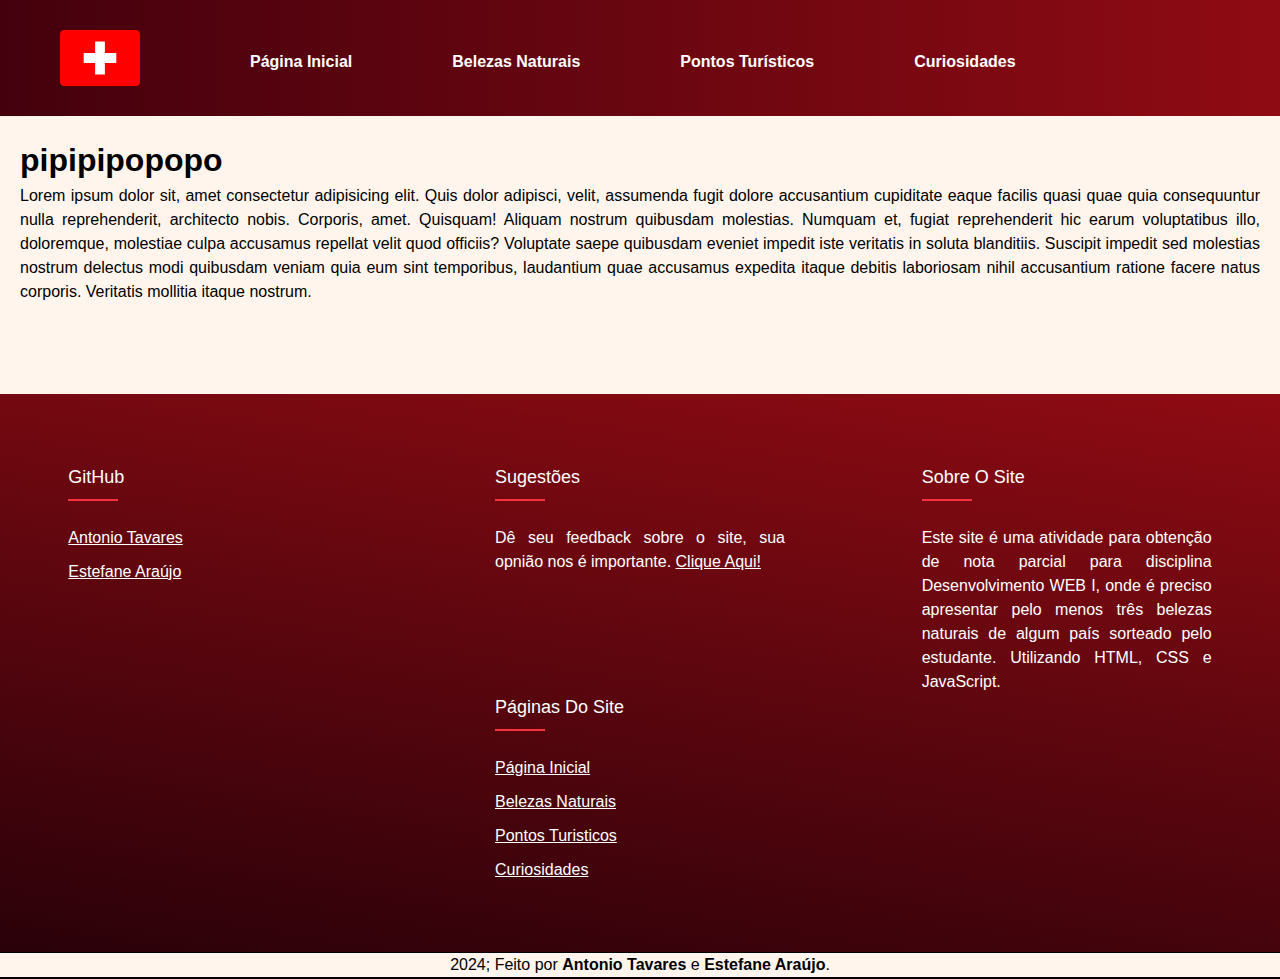
==== index.html @ 8f9febfe "Header e footer prontos" ====
<!DOCTYPE html>
<html lang="pt-br">
<head>
    <meta charset="UTF-8">
    <meta name="viewport" content="width=device-width, initial-scale=1.0">
    <link rel="stylesheet" href="/assets/css/paginas.css">
    <link rel="shortcut icon" href="/assets/images/switzerland-flag-icon.svg" type="image/x-icon">
    <title>Página Inicial</title>
</head>


<body>
    <div class="container">
        <header>
            <nav class="navbar">
                <div class="navContainer">
                <ul class="navLinks">
                    <a href="/index.html" ><img src="/assets/images/switzerland-flag-icon.svg" alt="" class="logo"></a>
                    <li><a href="/index.html">Página Inicial</a></li>
                    <li><a href="/pages/paisagens.html">Belezas Naturais</a></li>
                    <li><a href="/pages/turisticos.html">Pontos Turísticos</a></li>
                    <li><a href="/pages/curiosidades.html">Curiosidades</a></li>
                </ul>
                </div>
            </nav>
        </header>
        <div class="content">
            <main>
            <h1>pipipipopopo</h1>
            <p>Lorem ipsum dolor sit, amet consectetur adipisicing elit. Quis dolor adipisci, velit, assumenda fugit dolore accusantium cupiditate eaque facilis quasi quae quia consequuntur nulla reprehenderit, architecto nobis. Corporis, amet. Quisquam!
            Aliquam nostrum quibusdam molestias. Numquam et, fugiat reprehenderit hic earum voluptatibus illo, doloremque, molestiae culpa accusamus repellat velit quod officiis? Voluptate saepe quibusdam eveniet impedit iste veritatis in soluta blanditiis.
            Suscipit impedit sed molestias nostrum delectus modi quibusdam veniam quia eum sint temporibus, laudantium quae accusamus expedita itaque debitis laboriosam nihil accusantium ratione facere natus corporis. Veritatis mollitia itaque nostrum.
            </p>
            
            
            </main>
        </div>
        
        
        <footer class="footer">
            <section class="footerContainer">
                <div class="footerRaia">
        
                    <div class="footerColuna">
                            <h3>GitHub</h3>
                            <ul>
                                <li><a href="https://github.com/toniink" target="_blank">Antonio Tavares</a></li>
                                <li><a href="https://github.com/EstefaneRodriguesDeAraujo" target="_blank">Estefane Araújo</a></li>
                            </ul>
                    </div>
                    <div class="footerColuna">
                            <h3>Sugestões</h3>
                            <p>Dê seu feedback sobre o site, sua opnião nos é importante. <a href="/pages/formulario.html">Clique Aqui!</a> </p>
                    </div>
        
                    <div class="footerColuna">
                            <h3>Sobre o site</h3>
                            <p>Este site é uma atividade para obtenção de nota parcial para disciplina Desenvolvimento WEB I, onde é preciso apresentar pelo menos três belezas naturais de algum país sorteado pelo estudante. Utilizando HTML, CSS e JavaScript.</p>
                    </div>
        
                    <div class="footerColuna">
                            <h3>Páginas do site</h3>
                            <ul>
                                <li><a href="/index.html">Página Inicial</a></li>
                                <li><a href="/pages/paisagens.html">Belezas Naturais</a></li>
                                <li><a href="/pages/turisticos.html">Pontos Turisticos</a></li>
                                <li><a href="/pages/curiosidades.html">Curiosidades</a></li>
        
                            </ul>
                    </div>
                </div>
            </section>
            <section>
                <div class="footerBottom">
                    <p class="copyright">2024; Feito por <span class="feitoPor">Antonio Tavares</span> e
                        <span class="feitoPor">Estefane Araújo</span>.</p>
                </div>
            </section>
        </footer>
    </div>
</body>




<script src=""></script>
</html>
---- assets/css/paginas.css ----
/* eu to comentando tudo ta nao julgue */
* {
    font-family: Arial, Helvetica, sans-serif;
    box-sizing: border-box;
    margin: 0;
    padding: 0;
}


/* deixa todo o conteúdo do header ate o footer como flex p poder deixar 
bonitinho na vertical, e o min height é p ter certeza q ta até pelo menos 100% da altura da janela ocupada */
.container{
    display: flex;
    flex-direction: column;
    min-height: 100vh;
    
}


/* removendo os efeitos dos links e deixando todos com cor de fonte branca além do gradiente no header,
é aqui que vc mexe na fonte da navbar tb*/
.navbar ul {
    font-size: 16px;
    background-image: linear-gradient(to right, #44010d,#8f0b13);
    padding: 0px;
    margin: 0px;
    overflow: hidden;
    font-weight: 600;
    
}


/* tirando os ballpoints das listas */
ul{
    list-style-type: none;
    text-decoration: none;
}


/* tamanho da logo e jogando a logo pra esquerda, antes dos elementos da navbar */
.logo {
    max-width: 80px;
    float: left;
    margin: 30px 60px;
    cursor: pointer;
}


/* especificamente os elementos da navbar: home, belezas, pontos, curiosidades */
.navbar a{
    color:white;
    text-decoration: none;
    padding: 50px;

    /* display: block;
    text-align: center; */

}


/* jogando todos os elementos da navbar pra esquerda */
.navbar li{
    float: left;
    margin-top: 50px;
}


/* quando passa o mouse por cima muda a cor, p indicar que é clicavel */
.navbar a:hover{
    color: #ffcab4;
    transition: all 0.3s ease;
}




/* toda a cor de fundo das paginas, sem cagar o header e footer */
body{
    height: 100%;
    margin: 0;
    background-color: #FFF5EC;
    line-height: 1.5;
    text-align: justify;
}
 

/* flex 1 permite o conteudo ocupar todo o espaço disponivel que sobrou entre o header e o footer */
.content{
    flex: 1;
    padding: 20px;
}






/* mespaço interno do footer inteiro */
.footer{
    padding-top: 70px;
}


/* configurações do footer */
.footerContainer {
    background-image: linear-gradient(189deg,#8f0b13, #2a0109);
    color: white;
    padding: 70px 0px;
    margin: auto;
    /* max-width: 1170px; */
}


/* altera a cor da fonte do footer e a de baixo dele 
muda a cor quando ta em hover */
.footerContainer a{
    color: white;
    transition: all 0.3s ease;
}
.footerColuna a:hover{
    color: #ffcab4;
}


/* organiza a disposição em forma de linha/raia como se fosse numa tabela */
.footerRaia{
    display: flex;
    flex-wrap: wrap;
    
}


/* organiza a disposição em forma de coluna como se fosse numa tabela */
.footerColuna{
    width: 350px;
    padding: 0 30px;
    margin: 0 auto;
    /* background-color: aqua; */
}


/* deixa um espacinho maneiro em baixo dos h3 que sao os titulos de cada coluna
o position relative pelo q vi faz o elemento seguir o fluxo do documento, como o h3 ta em cima e o resto embaixo, ele segue isso, eu acho... */
.footerColuna h3{
    font-size: 18px;
    color: white;
    text-transform: capitalize;
    margin-bottom: 35px;
    font-weight: 500;
    position: relative;
}


/* aqui é onde cria a linha vermelha em baixo dos h3, ele cria um pseudo elemento vazio e aparentemente é bem comum p qualquer decoraçao ou frufru
tipo um divisor sem ter q por no html, ent é puro css*/
.footerColuna h3::before{
    content: "";
    position: absolute;
    left: 0;
    bottom: -10px;
    background-color: #f6323c;
    height: 2px;
    box-sizing: border-box;
    width: 50px;
}


/* aq ta adicionando uma margem em baixo de cada item da lista,
not last child significa que todos c exceção do ultimo, nao vai ter essa margem, aí nao quebra a margem que ja existe em baixo sacas */
.footerColuna ul li:not(:last-child){
    margin-bottom: 10px;
}


/* o block significa que ele ocupa todo o espaço restante da lista
facilita de clicar
e o transition aplica uma transição suave pra qualquer efeito q tenha na tag */
.footerColuna ul li a{
    font-size: 16px;
    text-transform: capitalize;
    font-weight: 300;
    display: block;
    transition: all 0.3s ease;
}

/* desloca o elemento pra direita adicionando margem interna na esquerda 
quando passa o mouse por cima, e ela é suave por causa do de cima q suaviza
quando n tem a suavidade é bruto demais mo paia */
.footerColuna ul li a:hover{
    color: #ffcab4;
    padding-left: 10px;
}


/* a barra branca c nossos nomes centralizada */
.footerBottom{
    text-align: center;
    border-top: 1px solid black;
    border-bottom: 2px solid black;
}

/* e deixando em bold */
.feitoPor{
    font-weight: bold;
}
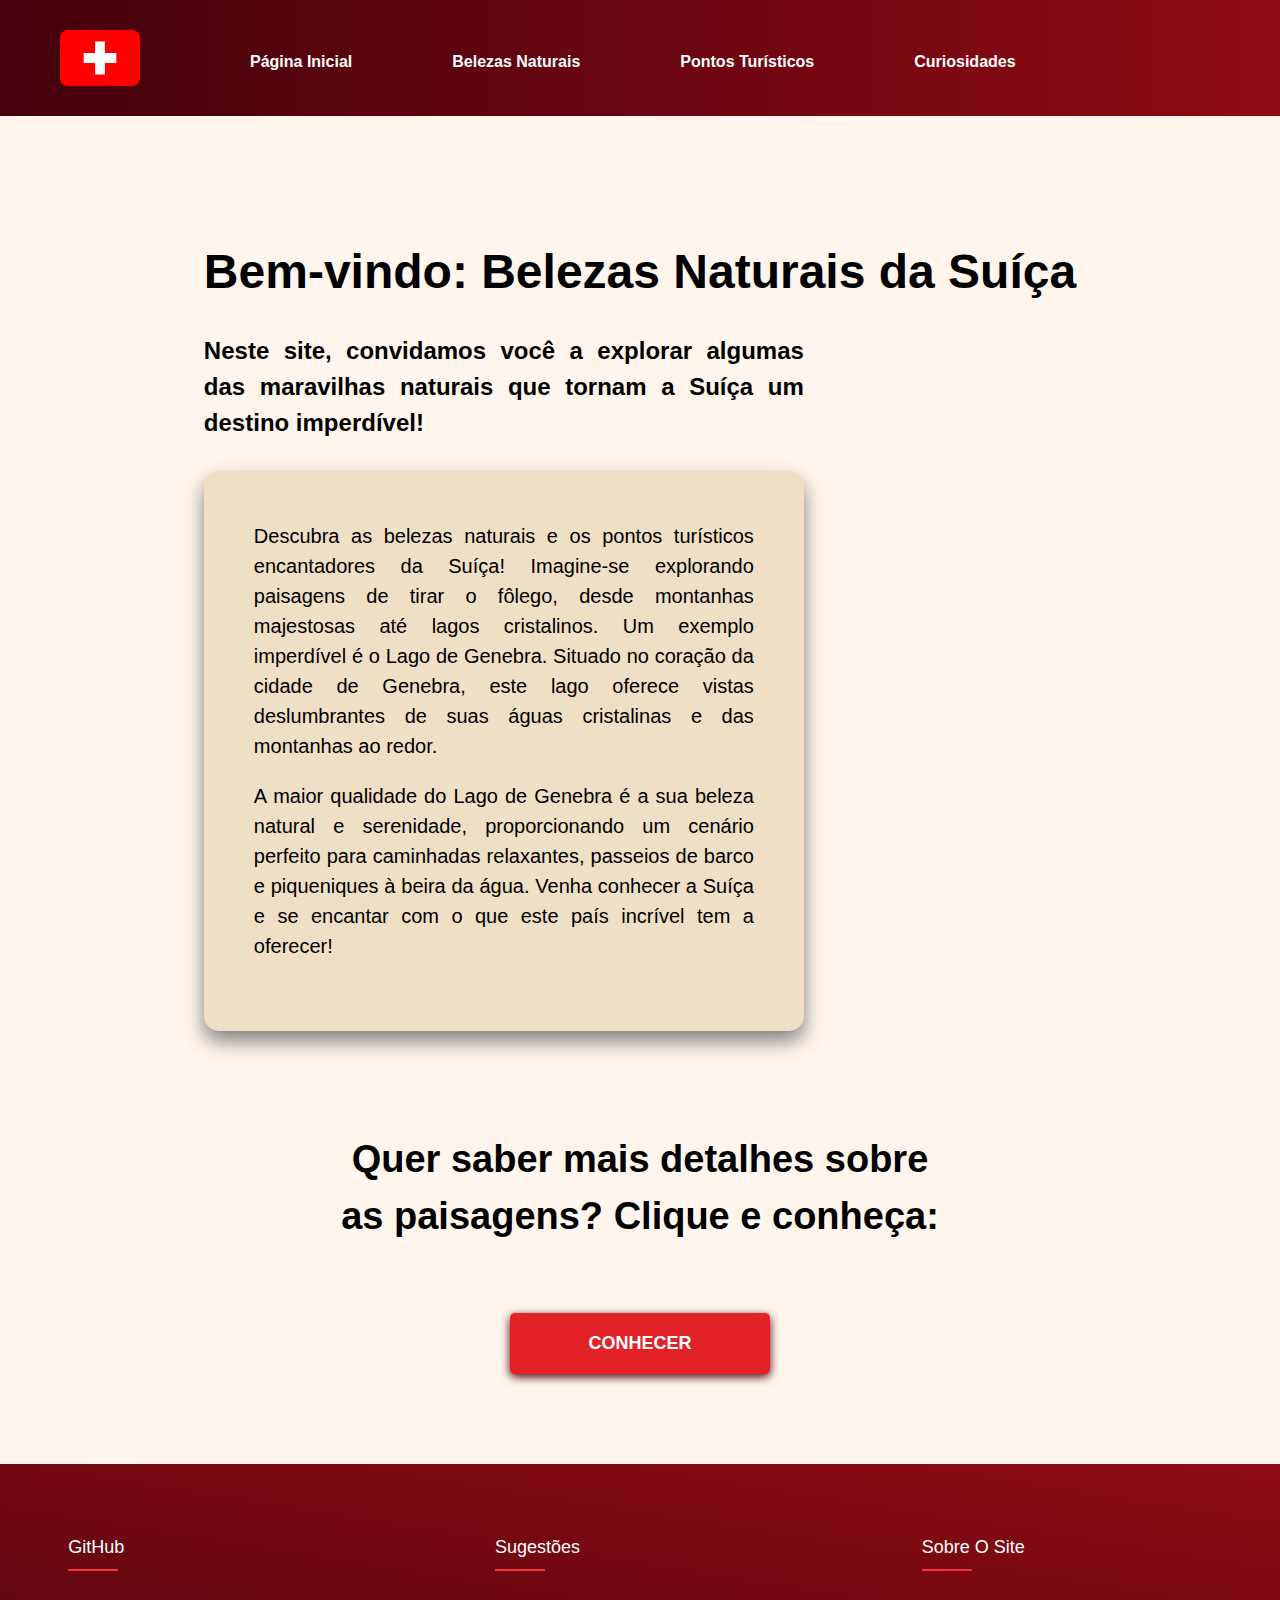
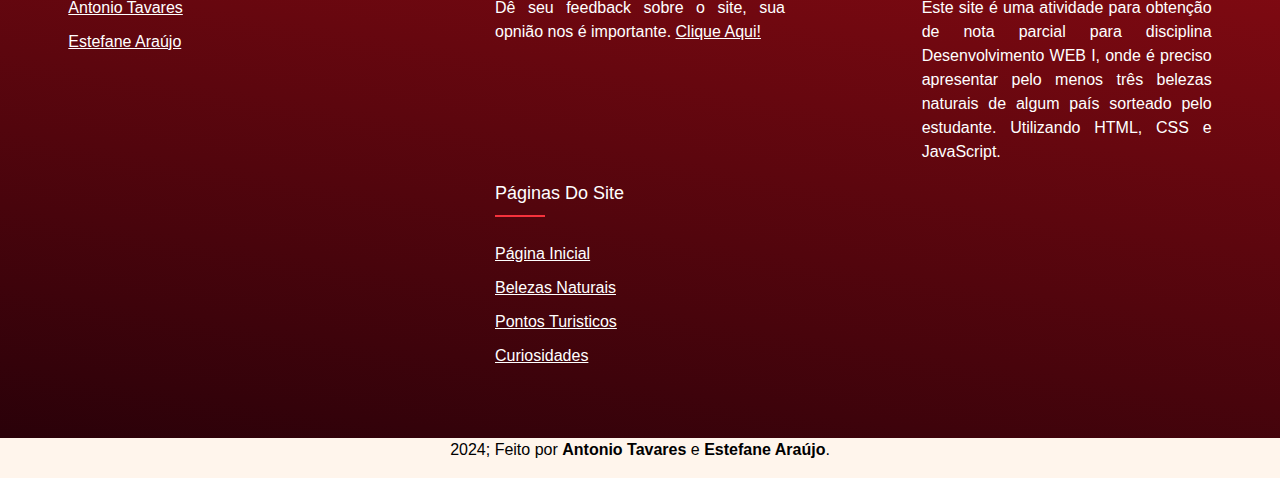
==== commit 6167514d: "Estrutura das paginas feitas" ====
--- a/index.html
+++ b/index.html
@@ -1,5 +1,6 @@
 <!DOCTYPE html>
 <html lang="pt-br">
+
 <head>
     <meta charset="UTF-8">
     <meta name="viewport" content="width=device-width, initial-scale=1.0">
@@ -14,59 +15,105 @@
         <header>
             <nav class="navbar">
                 <div class="navContainer">
-                <ul class="navLinks">
-                    <a href="/index.html" ><img src="/assets/images/switzerland-flag-icon.svg" alt="" class="logo"></a>
-                    <li><a href="/index.html">Página Inicial</a></li>
-                    <li><a href="/pages/paisagens.html">Belezas Naturais</a></li>
-                    <li><a href="/pages/turisticos.html">Pontos Turísticos</a></li>
-                    <li><a href="/pages/curiosidades.html">Curiosidades</a></li>
-                </ul>
+                    <ul class="navLinks">
+                        <a href="/index.html"><img src="/assets/images/switzerland-flag-icon.svg" alt=""
+                                class="logo"></a>
+                        <li><a href="/index.html">Página Inicial</a></li>
+                        <li><a href="/pages/paisagens.html">Belezas Naturais</a></li>
+                        <li><a href="/pages/turisticos.html">Pontos Turísticos</a></li>
+                        <li><a href="/pages/curiosidades.html">Curiosidades</a></li>
+                    </ul>
                 </div>
             </nav>
         </header>
+
+
         <div class="content">
             <main>
-            <h1>pipipipopopo</h1>
-            <p>Lorem ipsum dolor sit, amet consectetur adipisicing elit. Quis dolor adipisci, velit, assumenda fugit dolore accusantium cupiditate eaque facilis quasi quae quia consequuntur nulla reprehenderit, architecto nobis. Corporis, amet. Quisquam!
-            Aliquam nostrum quibusdam molestias. Numquam et, fugiat reprehenderit hic earum voluptatibus illo, doloremque, molestiae culpa accusamus repellat velit quod officiis? Voluptate saepe quibusdam eveniet impedit iste veritatis in soluta blanditiis.
-            Suscipit impedit sed molestias nostrum delectus modi quibusdam veniam quia eum sint temporibus, laudantium quae accusamus expedita itaque debitis laboriosam nihil accusantium ratione facere natus corporis. Veritatis mollitia itaque nostrum.
-            </p>
-            
-            
+                <div class="textoHome">
+
+
+                    <section>
+                        <div class="imageContainer">
+                            <h1 class="h1Home">Bem-vindo: Belezas Naturais da Suíça</h1>
+                            <h2 class="h2Home">Neste site, convidamos você a explorar algumas das maravilhas naturais
+                                que tornam a Suíça um
+                                destino imperdível!</h2>
+                            <div class="alinhamento">
+                                <div class="paragrafoHome">
+                                    <p>Descubra as belezas naturais e os pontos turísticos encantadores da Suíça!
+                                        Imagine-se explorando paisagens de tirar o fôlego, desde montanhas majestosas
+                                        até lagos
+                                        cristalinos. Um exemplo imperdível é o Lago de Genebra. Situado no coração da
+                                        cidade de
+                                        Genebra, este lago oferece vistas deslumbrantes de suas águas cristalinas e das
+                                        montanhas ao redor.
+                                        <p>
+                                            A maior qualidade do Lago de Genebra é a sua beleza
+                                            natural e
+                                            serenidade, proporcionando um cenário perfeito para caminhadas relaxantes,
+                                            passeios de
+                                            barco e piqueniques à beira da água. Venha conhecer a Suíça e se encantar
+                                            com o
+                                            que este
+                                            país incrível tem a oferecer!
+                                        </p>
+                                    </p>
+                                </div>
+                                <img src="/assets/images/Lauterbrunnen cachoeirasreMENOR.jpg" alt="" class="imagemHome">
+                            </div>
+                        </div>
+                </div>
+                </section>
+
+                <section>
+                    <div class="segundoParagrafoHome">
+                        <p>Quer saber mais detalhes sobre as paisagens? Clique e conheça:</p>
+                    </div>
+
+                    <div class="botaoHome">
+                        <a href="/pages/paisagens.html"><button class="botoes" type="button">Conhecer</button></a>
+                    </div>
+                </section>
+
             </main>
         </div>
-        
-        
+
+
         <footer class="footer">
             <section class="footerContainer">
                 <div class="footerRaia">
-        
+
                     <div class="footerColuna">
-                            <h3>GitHub</h3>
-                            <ul>
-                                <li><a href="https://github.com/toniink" target="_blank">Antonio Tavares</a></li>
-                                <li><a href="https://github.com/EstefaneRodriguesDeAraujo" target="_blank">Estefane Araújo</a></li>
-                            </ul>
+                        <h3>GitHub</h3>
+                        <ul>
+                            <li><a href="https://github.com/toniink" target="_blank">Antonio Tavares</a></li>
+                            <li><a href="https://github.com/EstefaneRodriguesDeAraujo" target="_blank">Estefane
+                                    Araújo</a></li>
+                        </ul>
                     </div>
                     <div class="footerColuna">
-                            <h3>Sugestões</h3>
-                            <p>Dê seu feedback sobre o site, sua opnião nos é importante. <a href="/pages/formulario.html">Clique Aqui!</a> </p>
+                        <h3>Sugestões</h3>
+                        <p>Dê seu feedback sobre o site, sua opnião nos é importante. <a
+                                href="/pages/formulario.html">Clique Aqui!</a> </p>
                     </div>
-        
+
                     <div class="footerColuna">
-                            <h3>Sobre o site</h3>
-                            <p>Este site é uma atividade para obtenção de nota parcial para disciplina Desenvolvimento WEB I, onde é preciso apresentar pelo menos três belezas naturais de algum país sorteado pelo estudante. Utilizando HTML, CSS e JavaScript.</p>
+                        <h3>Sobre o site</h3>
+                        <p>Este site é uma atividade para obtenção de nota parcial para disciplina Desenvolvimento WEB
+                            I, onde é preciso apresentar pelo menos três belezas naturais de algum país sorteado pelo
+                            estudante. Utilizando HTML, CSS e JavaScript.</p>
                     </div>
-        
+
                     <div class="footerColuna">
-                            <h3>Páginas do site</h3>
-                            <ul>
-                                <li><a href="/index.html">Página Inicial</a></li>
-                                <li><a href="/pages/paisagens.html">Belezas Naturais</a></li>
-                                <li><a href="/pages/turisticos.html">Pontos Turisticos</a></li>
-                                <li><a href="/pages/curiosidades.html">Curiosidades</a></li>
-        
-                            </ul>
+                        <h3>Páginas do site</h3>
+                        <ul>
+                            <li><a href="/index.html">Página Inicial</a></li>
+                            <li><a href="/pages/paisagens.html">Belezas Naturais</a></li>
+                            <li><a href="/pages/turisticos.html">Pontos Turisticos</a></li>
+                            <li><a href="/pages/curiosidades.html">Curiosidades</a></li>
+
+                        </ul>
                     </div>
                 </div>
             </section>
@@ -83,5 +130,6 @@
 
 
 
-<script src=""></script>
+<script src="/assets/js/app.js"></script>
+
 </html>--- a/assets/css/paginas.css
+++ b/assets/css/paginas.css
@@ -1,4 +1,5 @@
 /* eu to comentando tudo ta nao julgue */
+
 * {
     font-family: Arial, Helvetica, sans-serif;
     box-sizing: border-box;
@@ -6,6 +7,15 @@
     padding: 0;
 }
 
+
+/* sumario do css
+A- inicio da navbar
+B- inicio do conteudo das páginas
+C- configurações da home
+D- inicio das configurações de pagina de conteudo: paisagens,curiosidades etc */
+
+
+/* A- inicio da navbar */
 
 /* deixa todo o conteúdo do header ate o footer como flex p poder deixar 
 bonitinho na vertical, e o min height é p ter certeza q ta até pelo menos 100% da altura da janela ocupada */
@@ -43,6 +53,7 @@
     float: left;
     margin: 30px 60px;
     cursor: pointer;
+    border-radius: 8px;
 }
 
 
@@ -72,28 +83,298 @@
 }
 
 
+/* fim da navbar */
+
+
+
+
+
+/* B- inicio do conteudo das paginas */
 
 
 /* toda a cor de fundo das paginas, sem cagar o header e footer */
 body{
     height: 100%;
-    margin: 0;
+    margin: 0px;
+    padding: 0px;
     background-color: #FFF5EC;
     line-height: 1.5;
     text-align: justify;
 }
  
 
-/* flex 1 permite o conteudo ocupar todo o espaço disponivel que sobrou entre o header e o footer */
+/* flex 1 permite o conteudo ocupar todo o espaço disponivel que sobrou entre o header e o footer 
+o content é o container principal de conteudo*/
 .content{
     flex: 1;
     padding: 20px;
-}
-
-
-
-
-
+    margin: 0 auto;
+}
+
+
+/* todos os h1 padronizados */
+h1{
+    font-size: 48px;
+    margin-top: 50px;
+    margin-bottom: 25px;
+}
+/* todos os h2 padronizados */
+h2{
+    font-size: 24px;
+}
+
+p{
+    margin-bottom: 1em;
+}
+
+
+
+
+
+
+/* C- configurações da home, nao esperava que fosse da tanto trabalho mas espero q nao mexamos nisso novamente */
+
+/* isso aq ta uma bagunça pois estou testando como funciona o alinhamento, o primeiro é o original
+e o de baixo é o novo que fiz na tentativa e erro */
+
+/* centraliza o texto da home, eu nao sei como so sei que ta centralizado
+e se mexer quebra */
+
+
+/* inicio do bloco original */
+/* .textoHome{
+     flex: 1;
+     padding: 20px;
+     margin: 150px auto;
+     width: 70%;
+} */
+
+/* deixa o texto alinhado ao lado do texto e ja formatadinho */
+/* .imagemHome{
+   border-radius: 20px;
+   box-shadow: 5px 10px 8px gray;
+   float: right;
+   margin-left: 50px;
+   margin-top: 134px;
+} */
+
+
+/* toda a configuração daquele primeiro paragrafo com mais texto q tem na home
+eu nao sei fazer ele todo flex bonito ent ficou tudo na mao tb */
+/* .paragrafoHome{
+    font-size: 20px;
+    text-align: justify;
+    background-color: #efdfc5;
+    border-radius: 15px;
+    margin-right: 30px;
+    margin-top: 30px;
+    padding: 50px;
+    max-width: 600px;
+    box-shadow: 0px 10px 20px gray;
+} */
+/* fim do bloco original */
+
+
+/* <<bloco novo>> */
+
+/* tamanho do h1 da home */
+
+/* alinha o h2 da home com o paragrafo */
+.h2Home{
+    display: inline-block;
+    max-width: 600px;
+}
+/* configurações da imagem da home */
+.imagemHome{
+    margin-left: 30px;
+    border-radius: 20px;
+    box-shadow: 5px 10px 8px gray;
+}
+/* container com o h1,h2, p e img da home que  */
+.imageContainer{
+    width: fit-content;
+    margin: 100px auto;
+    
+}
+/* alinha o paragrafo e a imagem da home lado a lado */
+.alinhamento{
+    display: flex; 
+    align-items: center;
+    width: fit-content;
+}
+/* todas as propriedades da caixinha de paragrafo da home */
+.paragrafoHome{
+    display: inline-block;
+    font-size: 20px;
+    background-color: #efdfc5;
+    box-shadow: 0px 10px 20px gray;
+    border-radius: 15px;
+    padding: 50px;
+    max-width: 600px;
+    margin-top: 30px;
+}
+/* <<fim do bloco novo>> */
+
+
+/* conf do segundo paragrado de Quer saber mais? na home */
+.segundoParagrafoHome{
+    font-size: 38px;
+    font-weight: bold;
+    text-align: center;
+    align-items: center;
+    max-width: 600px;
+    margin:0 auto 0 auto;
+}
+/* e seu respectivo botao */
+.botaoHome{
+    text-align: center;
+    padding-top: 30px;
+}
+
+
+
+
+/* configurações de quase todos os botoes do site */
+.botoes{
+    background-color: #e22227;
+    border: none;
+    width: 260px;
+    font-size: 18px;
+    font-weight: bold;
+    padding: 20px;
+    text-align: center;
+    text-decoration: none;
+    text-transform: uppercase;
+    color: white;
+    border-radius: 5px;
+    cursor: pointer;
+    box-shadow: 0px 3px 10px #4d000f;
+}
+/* e o hover deles */
+.botoes:hover, .botoes:focus, .botoes:active{
+    box-shadow: 0px 10px 20px #4d000f;
+    -webkit-transform: scale(1.1);
+    transform: scale(1.1);
+     color: #fbebd8;
+    transition: all 0.3s ease;
+}
+
+
+/* D- inicio das configurações de pagina de conteudo: paisagens,curiosidades etc*/
+
+.linha{
+    display: flex;
+}
+.coluna{
+    flex:50%;
+    
+}
+.conteudoPaginas{
+    font-size: 20px;
+    background-color: #efdfc5;
+    box-shadow: 0px 5px 10px gray;
+    border-radius: 15px;
+    padding: 50px;
+   width: 840px;
+   margin-bottom: 80px;
+}
+
+.conteudoPaginas img{
+    border-radius: 20px;
+    box-shadow: 5px 10px 8px gray;
+    margin: 10px auto;
+    margin-top: 50px;
+    display: block;
+    height: auto;
+}
+.fulano{
+    display:block;
+    text-align: center;
+    font-size: 10px;
+    margin-bottom: 50px;
+}
+
+
+
+
+.menuAcessoRapido{
+    font-size: 20px;
+    background-color: #efdfc5;
+    box-shadow: 0px 5px 10px gray;
+    border-radius: 5px;
+    padding: 30px;
+    margin-left: 90px;
+    width: fit-content;
+    position: sticky;
+    top: 0;
+}
+
+
+
+
+
+
+
+
+
+/* bloco do accordion */
+#containerAccordion{
+    display: flex;
+    flex-direction: column;
+    gap: 8px;
+    width: 500px;
+    margin: 0 auto;
+    margin-bottom: 60px;
+}
+
+.accordion{
+    background-color: #8f0b13;
+    border-radius: 8px;
+    padding: 20px;
+    color: white;
+    cursor: pointer;
+    box-shadow: 5px 5px 5px rgba(0, 0, 0, 0.1);
+}
+.accordion-header{
+    width: 100%;
+    border: none;
+    background-color: transparent;
+    display: flex;
+    align-items: center;
+    color: white;
+    justify-content: space-between;
+    font-size: 20px;
+    cursor: pointer;
+}
+.accordion-header span{
+    max-width: 100%;
+    white-space: nowrap;
+    overflow: hidden;
+    text-overflow: ellipsis;
+}
+.accordion-body{
+    color: #efdfc5;
+    font-size: 14px;
+    opacity: 0;
+    height: 0;
+}
+.accordion-body.active{
+    height: 100%;
+    opacity: 1;
+    padding: 15px 0px;
+    overflow: hidden;
+    transition: opacity .3s;
+}
+.arrow{
+    transition: transform .2s linear;
+}
+.accordion:has(.active) .arrow{
+    transform:rotate(180deg) ;
+}
+/* fim do accordion */
+
+
+/* inicio do footer */
 
 /* mespaço interno do footer inteiro */
 .footer{
@@ -195,8 +476,7 @@
 /* a barra branca c nossos nomes centralizada */
 .footerBottom{
     text-align: center;
-    border-top: 1px solid black;
-    border-bottom: 2px solid black;
+
 }
 
 /* e deixando em bold */
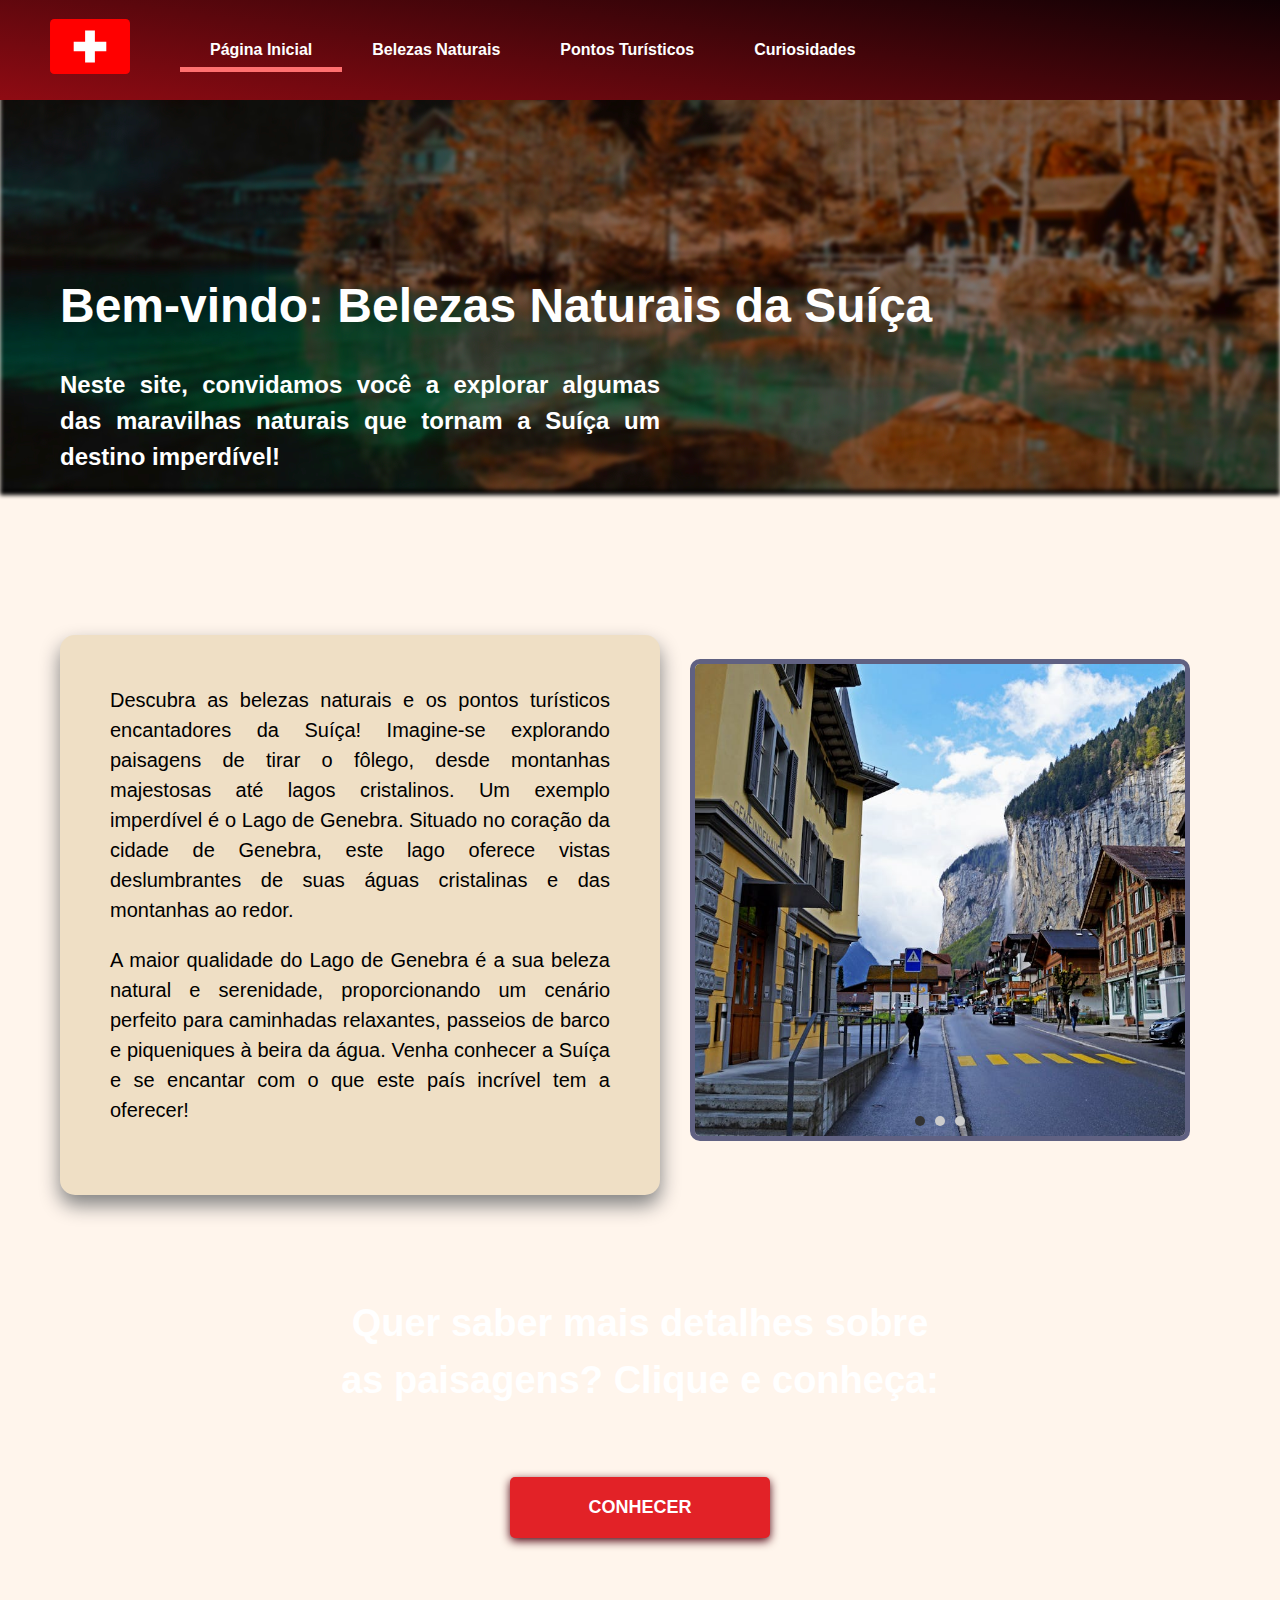
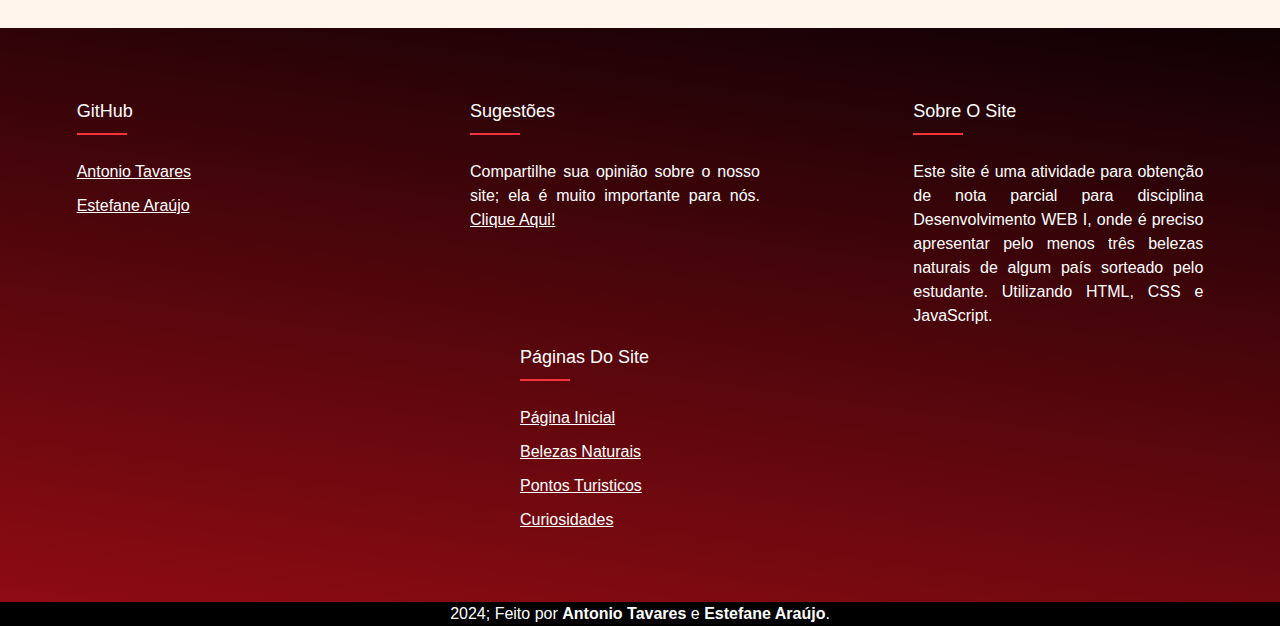
==== commit ddb04ba7: "atualizando o repositorio remoto com: carrossel, textos e home refinados" ====
--- a/index.html
+++ b/index.html
@@ -1,135 +1,156 @@
-<!DOCTYPE html>
-<html lang="pt-br">
-
-<head>
-    <meta charset="UTF-8">
-    <meta name="viewport" content="width=device-width, initial-scale=1.0">
-    <link rel="stylesheet" href="/assets/css/paginas.css">
-    <link rel="shortcut icon" href="/assets/images/switzerland-flag-icon.svg" type="image/x-icon">
-    <title>Página Inicial</title>
-</head>
-
-
-<body>
-    <div class="container">
-        <header>
-            <nav class="navbar">
-                <div class="navContainer">
-                    <ul class="navLinks">
-                        <a href="/index.html"><img src="/assets/images/switzerland-flag-icon.svg" alt=""
-                                class="logo"></a>
-                        <li><a href="/index.html">Página Inicial</a></li>
-                        <li><a href="/pages/paisagens.html">Belezas Naturais</a></li>
-                        <li><a href="/pages/turisticos.html">Pontos Turísticos</a></li>
-                        <li><a href="/pages/curiosidades.html">Curiosidades</a></li>
-                    </ul>
-                </div>
-            </nav>
-        </header>
-
-
-        <div class="content">
-            <main>
-                <div class="textoHome">
-
-
-                    <section>
-                        <div class="imageContainer">
-                            <h1 class="h1Home">Bem-vindo: Belezas Naturais da Suíça</h1>
-                            <h2 class="h2Home">Neste site, convidamos você a explorar algumas das maravilhas naturais
-                                que tornam a Suíça um
-                                destino imperdível!</h2>
-                            <div class="alinhamento">
-                                <div class="paragrafoHome">
-                                    <p>Descubra as belezas naturais e os pontos turísticos encantadores da Suíça!
-                                        Imagine-se explorando paisagens de tirar o fôlego, desde montanhas majestosas
-                                        até lagos
-                                        cristalinos. Um exemplo imperdível é o Lago de Genebra. Situado no coração da
-                                        cidade de
-                                        Genebra, este lago oferece vistas deslumbrantes de suas águas cristalinas e das
-                                        montanhas ao redor.
-                                        <p>
-                                            A maior qualidade do Lago de Genebra é a sua beleza
-                                            natural e
-                                            serenidade, proporcionando um cenário perfeito para caminhadas relaxantes,
-                                            passeios de
-                                            barco e piqueniques à beira da água. Venha conhecer a Suíça e se encantar
-                                            com o
-                                            que este
-                                            país incrível tem a oferecer!
-                                        </p>
-                                    </p>
-                                </div>
-                                <img src="/assets/images/Lauterbrunnen cachoeirasreMENOR.jpg" alt="" class="imagemHome">
-                            </div>
-                        </div>
-                </div>
-                </section>
-
-                <section>
-                    <div class="segundoParagrafoHome">
-                        <p>Quer saber mais detalhes sobre as paisagens? Clique e conheça:</p>
-                    </div>
-
-                    <div class="botaoHome">
-                        <a href="/pages/paisagens.html"><button class="botoes" type="button">Conhecer</button></a>
-                    </div>
-                </section>
-
-            </main>
-        </div>
-
-
-        <footer class="footer">
-            <section class="footerContainer">
-                <div class="footerRaia">
-
-                    <div class="footerColuna">
-                        <h3>GitHub</h3>
-                        <ul>
-                            <li><a href="https://github.com/toniink" target="_blank">Antonio Tavares</a></li>
-                            <li><a href="https://github.com/EstefaneRodriguesDeAraujo" target="_blank">Estefane
-                                    Araújo</a></li>
-                        </ul>
-                    </div>
-                    <div class="footerColuna">
-                        <h3>Sugestões</h3>
-                        <p>Dê seu feedback sobre o site, sua opnião nos é importante. <a
-                                href="/pages/formulario.html">Clique Aqui!</a> </p>
-                    </div>
-
-                    <div class="footerColuna">
-                        <h3>Sobre o site</h3>
-                        <p>Este site é uma atividade para obtenção de nota parcial para disciplina Desenvolvimento WEB
-                            I, onde é preciso apresentar pelo menos três belezas naturais de algum país sorteado pelo
-                            estudante. Utilizando HTML, CSS e JavaScript.</p>
-                    </div>
-
-                    <div class="footerColuna">
-                        <h3>Páginas do site</h3>
-                        <ul>
-                            <li><a href="/index.html">Página Inicial</a></li>
-                            <li><a href="/pages/paisagens.html">Belezas Naturais</a></li>
-                            <li><a href="/pages/turisticos.html">Pontos Turisticos</a></li>
-                            <li><a href="/pages/curiosidades.html">Curiosidades</a></li>
-
-                        </ul>
-                    </div>
-                </div>
-            </section>
-            <section>
-                <div class="footerBottom">
-                    <p class="copyright">2024; Feito por <span class="feitoPor">Antonio Tavares</span> e
-                        <span class="feitoPor">Estefane Araújo</span>.</p>
-                </div>
-            </section>
-        </footer>
-    </div>
-</body>
-
-
-
-
-<script src="/assets/js/app.js"></script>
-
+<!DOCTYPE html>
+<html lang="pt-br">
+
+<head>
+    <meta charset="UTF-8">
+    <meta name="viewport" content="width=device-width, initial-scale=1.0">
+    <link rel="stylesheet" href="/assets/css/paginas.css">
+    <link rel="shortcut icon" href="/assets/images/switzerland-flag-icon.svg" type="image/x-icon">
+    <title>Página Inicial</title>
+</head>
+
+
+<body>
+    <div class="container">
+        <header>
+            <div id="navbar-placeholder"></div>
+            <nav class="navbar" id="navbar">
+                <div class="navContainer">
+                    <ul class="navLinks">
+                        <li>
+                            <a href="/index.html"><img src="/assets/images/switzerland-flag-icon.svg" alt="Logo do site, é a bandeira da Suiça simples, com uma cruz de cor branca sólida no meio, e com todo o redor em vermelho sólido."
+                                    class="logo"></a>
+                        </li>
+                        <li><a href="/index.html">Página Inicial</a></li>
+                        <li><a href="/pages/paisagens.html">Belezas Naturais</a></li>
+                        <li><a href="/pages/turisticos.html">Pontos Turísticos</a></li>
+                        <li><a href="/pages/curiosidades.html">Curiosidades</a></li>
+                    </ul>
+                </div>
+            </nav>
+        </header>
+
+
+        <div class="content">
+            <main>
+                <div class="textoHome">
+                    <section>
+                        <div >
+                            <img id="wide" src="/assets/images/blauuse.jpg" alt="Fundo da home. A imagem mostra uma paisagem serena de um lago cristalino cercado por árvores e montanhas. À direita, há uma pequena cabana de madeira com um grupo de pessoas ao redor, enquanto à esquerda, há uma casa maior com um telhado inclinado. As árvores ao redor estão sem folhas, sugerindo que a foto foi tirada durante o outono ou inverno. A água do lago é tão clara que é possível ver pedras e troncos submersos. Ao fundo, as montanhas cobertas de vegetação densa criam um contraste impressionante com a tranquilidade do lago. A imagem é interessante por capturar a beleza natural e a tranquilidade de um ambiente remoto, proporcionando uma sensação de paz e isolamento.">
+                        </div>
+                        <div class="imageContainer">
+                            
+                            <h1 class="h1Home">Bem-vindo: Belezas Naturais da Suíça</h1>
+                            <h2 class="h2Home">Neste site, convidamos você a explorar algumas das maravilhas naturais
+                                que tornam a Suíça um
+                                destino imperdível!</h2>
+                            <div class="alinhamento">
+                                <div class="paragrafoHome">
+                                    <p>Descubra as belezas naturais e os pontos turísticos encantadores da Suíça!
+                                        Imagine-se explorando paisagens de tirar o fôlego, desde montanhas majestosas
+                                        até lagos
+                                        cristalinos. Um exemplo imperdível é o Lago de Genebra. Situado no coração da
+                                        cidade de
+                                        Genebra, este lago oferece vistas deslumbrantes de suas águas cristalinas e das
+                                        montanhas ao redor.
+                                        <p>
+                                            A maior qualidade do Lago de Genebra é a sua beleza
+                                            natural e
+                                            serenidade, proporcionando um cenário perfeito para caminhadas relaxantes,
+                                            passeios de
+                                            barco e piqueniques à beira da água. Venha conhecer a Suíça e se encantar
+                                            com o
+                                            que este
+                                            país incrível tem a oferecer!
+                                        </p>
+                                    </p>
+                                </div>
+                                <div class="carousel">
+
+                                    <div class="slides">
+    
+                                        <img src="/assets/images/carrossel/arquitetura.jpeg" alt="Slide 1. A imagem mostra uma rua pitoresca em uma cidade alpina, com edifícios de estilo tradicional e uma grande montanha ao fundo. À esquerda, há um edifício amarelo com janelas de persianas cinzas e uma placa que parece dizer 'GEMEINDEHAUS'. À direita, há várias casas de madeira com janelas de persianas verdes. No centro da imagem, há uma faixa de pedestres amarela e uma placa de trânsito azul indicando uma travessia de pedestres. Ao fundo, uma impressionante parede de rocha com uma cachoeira descendo pela encosta é visível, adicionando um elemento natural dramático à cena. Algumas pessoas estão caminhando pela rua, e há alguns carros estacionados e em movimento. A combinação de arquitetura tradicional, a paisagem montanhosa e a cachoeira tornam esta imagem visualmente interessante e relevante, destacando a beleza e o charme de uma cidade alpina. ">
+
+                                        <img src="/assets/images/carrossel/turist.jpeg" alt="Slide 2. A imagem mostra uma pessoa sentada em uma balaustrada de pedra ao lado de um rio, em uma cidade com arquitetura histórica. Ao fundo, há uma série de edifícios antigos com telhados de telha vermelha e fachadas ornamentadas, típicos de cidades europeias. Um dos edifícios mais proeminentes possui uma torre com um relógio e uma cúpula vermelha. O céu está azul com algumas nuvens brancas, e a água do rio reflete o céu e os edifícios. A cena é pitoresca e transmite uma sensação de tranquilidade e beleza arquitetônica.">
+
+                                        <img src="/assets/images/carrossel/Village.jpeg" alt="Slide 3. A imagem mostra uma vila alpina coberta de neve, situada em um vale cercado por montanhas. As casas têm telhados inclinados, todos cobertos por uma espessa camada de neve. No centro da vila, destaca-se uma igreja com uma torre alta e um telhado vermelho. Ao fundo, as montanhas são parcialmente cobertas por florestas de coníferas e neve, criando um cenário pitoresco e sereno. A luz do sol ilumina suavemente a vila, destacando a beleza do inverno alpino. Esta imagem é interessante por capturar a tranquilidade e a beleza de uma vila alpina durante o inverno, mostrando a harmonia entre a arquitetura tradicional e a paisagem natural.">
+                                    </div>
+                                    <div class="indicators">
+                                        <span class="dot" data-slide="0"></span>
+                                        <span class="dot" data-slide="1"></span>
+                                        <span class="dot" data-slide="2"></span>
+    
+                                    </div>
+                                </div>
+                            </div>
+                        </div>
+                </div>
+                </section>
+
+                <section>
+                    <div class="segundoParagrafoHome">
+                        <p>Quer saber mais detalhes sobre as paisagens? Clique e conheça:</p>
+                    </div>
+
+                    <div class="botaoHome">
+                        <a href="/pages/paisagens.html"><button class="botoes" type="button">Conhecer</button></a>
+                    </div>
+                </section>
+
+            </main>
+        </div>
+
+
+        <footer class="footer">
+            <section class="footerContainer">
+                <div class="footerRaia">
+
+                    <div class="footerColuna">
+                        <h3>GitHub</h3>
+                        <ul>
+                            <li><a href="https://github.com/toniink" target="_blank">Antonio Tavares</a></li>
+                            <li><a href="https://github.com/EstefaneRodriguesDeAraujo" target="_blank">Estefane
+                                    Araújo</a></li>
+                        </ul>
+                    </div>
+                    <div class="footerColuna">
+                        <h3>Sugestões</h3>
+                        <p>Compartilhe sua opinião sobre o nosso site; ela é muito importante para nós. <a
+                                href="/pages/formulario.html">Clique Aqui!</a> </p>
+                    </div>
+
+                    <div class="footerColuna">
+                        <h3>Sobre o site</h3>
+                        <p>Este site é uma atividade para obtenção de nota parcial para disciplina Desenvolvimento WEB
+                            I, onde é preciso apresentar pelo menos três belezas naturais de algum país sorteado pelo
+                            estudante. Utilizando HTML, CSS e JavaScript.</p>
+                    </div>
+
+                    <div class="footerColuna">
+                        <h3>Páginas do site</h3>
+                        <ul>
+                            <li><a href="/index.html">Página Inicial</a></li>
+                            <li><a href="/pages/paisagens.html">Belezas Naturais</a></li>
+                            <li><a href="/pages/turisticos.html">Pontos Turisticos</a></li>
+                            <li><a href="/pages/curiosidades.html">Curiosidades</a></li>
+
+                        </ul>
+                    </div>
+                </div>
+            </section>
+            <section>
+                <div class="footerBottom">
+                    <span>2024; Feito por <span class="feitoPor">Antonio Tavares</span> e <span class="feitoPor">Estefane
+                            Araújo</span>.</span>
+                </div>
+            </section>
+        </footer>
+    </div>
+</body>
+
+
+
+
+<script src="/assets/js/app.js"></script>
+<script src="/assets/js/carrossel.js"></script>
 </html>--- a/assets/css/paginas.css
+++ b/assets/css/paginas.css
@@ -1,485 +1,776 @@
-/* eu to comentando tudo ta nao julgue */
-
-* {
-    font-family: Arial, Helvetica, sans-serif;
-    box-sizing: border-box;
-    margin: 0;
-    padding: 0;
-}
-
-
-/* sumario do css
-A- inicio da navbar
-B- inicio do conteudo das páginas
-C- configurações da home
-D- inicio das configurações de pagina de conteudo: paisagens,curiosidades etc */
-
-
-/* A- inicio da navbar */
-
-/* deixa todo o conteúdo do header ate o footer como flex p poder deixar 
-bonitinho na vertical, e o min height é p ter certeza q ta até pelo menos 100% da altura da janela ocupada */
-.container{
-    display: flex;
-    flex-direction: column;
-    min-height: 100vh;
-    
-}
-
-
-/* removendo os efeitos dos links e deixando todos com cor de fonte branca além do gradiente no header,
-é aqui que vc mexe na fonte da navbar tb*/
-.navbar ul {
-    font-size: 16px;
-    background-image: linear-gradient(to right, #44010d,#8f0b13);
-    padding: 0px;
-    margin: 0px;
-    overflow: hidden;
-    font-weight: 600;
-    
-}
-
-
-/* tirando os ballpoints das listas */
-ul{
-    list-style-type: none;
-    text-decoration: none;
-}
-
-
-/* tamanho da logo e jogando a logo pra esquerda, antes dos elementos da navbar */
-.logo {
-    max-width: 80px;
-    float: left;
-    margin: 30px 60px;
-    cursor: pointer;
-    border-radius: 8px;
-}
-
-
-/* especificamente os elementos da navbar: home, belezas, pontos, curiosidades */
-.navbar a{
-    color:white;
-    text-decoration: none;
-    padding: 50px;
-
-    /* display: block;
-    text-align: center; */
-
-}
-
-
-/* jogando todos os elementos da navbar pra esquerda */
-.navbar li{
-    float: left;
-    margin-top: 50px;
-}
-
-
-/* quando passa o mouse por cima muda a cor, p indicar que é clicavel */
-.navbar a:hover{
-    color: #ffcab4;
-    transition: all 0.3s ease;
-}
-
-
-/* fim da navbar */
-
-
-
-
-
-/* B- inicio do conteudo das paginas */
-
-
-/* toda a cor de fundo das paginas, sem cagar o header e footer */
-body{
-    height: 100%;
-    margin: 0px;
-    padding: 0px;
-    background-color: #FFF5EC;
-    line-height: 1.5;
-    text-align: justify;
-}
- 
-
-/* flex 1 permite o conteudo ocupar todo o espaço disponivel que sobrou entre o header e o footer 
-o content é o container principal de conteudo*/
-.content{
-    flex: 1;
-    padding: 20px;
-    margin: 0 auto;
-}
-
-
-/* todos os h1 padronizados */
-h1{
-    font-size: 48px;
-    margin-top: 50px;
-    margin-bottom: 25px;
-}
-/* todos os h2 padronizados */
-h2{
-    font-size: 24px;
-}
-
-p{
-    margin-bottom: 1em;
-}
-
-
-
-
-
-
-/* C- configurações da home, nao esperava que fosse da tanto trabalho mas espero q nao mexamos nisso novamente */
-
-/* isso aq ta uma bagunça pois estou testando como funciona o alinhamento, o primeiro é o original
-e o de baixo é o novo que fiz na tentativa e erro */
-
-/* centraliza o texto da home, eu nao sei como so sei que ta centralizado
-e se mexer quebra */
-
-
-/* inicio do bloco original */
-/* .textoHome{
-     flex: 1;
-     padding: 20px;
-     margin: 150px auto;
-     width: 70%;
-} */
-
-/* deixa o texto alinhado ao lado do texto e ja formatadinho */
-/* .imagemHome{
-   border-radius: 20px;
-   box-shadow: 5px 10px 8px gray;
-   float: right;
-   margin-left: 50px;
-   margin-top: 134px;
-} */
-
-
-/* toda a configuração daquele primeiro paragrafo com mais texto q tem na home
-eu nao sei fazer ele todo flex bonito ent ficou tudo na mao tb */
-/* .paragrafoHome{
-    font-size: 20px;
-    text-align: justify;
-    background-color: #efdfc5;
-    border-radius: 15px;
-    margin-right: 30px;
-    margin-top: 30px;
-    padding: 50px;
-    max-width: 600px;
-    box-shadow: 0px 10px 20px gray;
-} */
-/* fim do bloco original */
-
-
-/* <<bloco novo>> */
-
-/* tamanho do h1 da home */
-
-/* alinha o h2 da home com o paragrafo */
-.h2Home{
-    display: inline-block;
-    max-width: 600px;
-}
-/* configurações da imagem da home */
-.imagemHome{
-    margin-left: 30px;
-    border-radius: 20px;
-    box-shadow: 5px 10px 8px gray;
-}
-/* container com o h1,h2, p e img da home que  */
-.imageContainer{
-    width: fit-content;
-    margin: 100px auto;
-    
-}
-/* alinha o paragrafo e a imagem da home lado a lado */
-.alinhamento{
-    display: flex; 
-    align-items: center;
-    width: fit-content;
-}
-/* todas as propriedades da caixinha de paragrafo da home */
-.paragrafoHome{
-    display: inline-block;
-    font-size: 20px;
-    background-color: #efdfc5;
-    box-shadow: 0px 10px 20px gray;
-    border-radius: 15px;
-    padding: 50px;
-    max-width: 600px;
-    margin-top: 30px;
-}
-/* <<fim do bloco novo>> */
-
-
-/* conf do segundo paragrado de Quer saber mais? na home */
-.segundoParagrafoHome{
-    font-size: 38px;
-    font-weight: bold;
-    text-align: center;
-    align-items: center;
-    max-width: 600px;
-    margin:0 auto 0 auto;
-}
-/* e seu respectivo botao */
-.botaoHome{
-    text-align: center;
-    padding-top: 30px;
-}
-
-
-
-
-/* configurações de quase todos os botoes do site */
-.botoes{
-    background-color: #e22227;
-    border: none;
-    width: 260px;
-    font-size: 18px;
-    font-weight: bold;
-    padding: 20px;
-    text-align: center;
-    text-decoration: none;
-    text-transform: uppercase;
-    color: white;
-    border-radius: 5px;
-    cursor: pointer;
-    box-shadow: 0px 3px 10px #4d000f;
-}
-/* e o hover deles */
-.botoes:hover, .botoes:focus, .botoes:active{
-    box-shadow: 0px 10px 20px #4d000f;
-    -webkit-transform: scale(1.1);
-    transform: scale(1.1);
-     color: #fbebd8;
-    transition: all 0.3s ease;
-}
-
-
-/* D- inicio das configurações de pagina de conteudo: paisagens,curiosidades etc*/
-
-.linha{
-    display: flex;
-}
-.coluna{
-    flex:50%;
-    
-}
-.conteudoPaginas{
-    font-size: 20px;
-    background-color: #efdfc5;
-    box-shadow: 0px 5px 10px gray;
-    border-radius: 15px;
-    padding: 50px;
-   width: 840px;
-   margin-bottom: 80px;
-}
-
-.conteudoPaginas img{
-    border-radius: 20px;
-    box-shadow: 5px 10px 8px gray;
-    margin: 10px auto;
-    margin-top: 50px;
-    display: block;
-    height: auto;
-}
-.fulano{
-    display:block;
-    text-align: center;
-    font-size: 10px;
-    margin-bottom: 50px;
-}
-
-
-
-
-.menuAcessoRapido{
-    font-size: 20px;
-    background-color: #efdfc5;
-    box-shadow: 0px 5px 10px gray;
-    border-radius: 5px;
-    padding: 30px;
-    margin-left: 90px;
-    width: fit-content;
-    position: sticky;
-    top: 0;
-}
-
-
-
-
-
-
-
-
-
-/* bloco do accordion */
-#containerAccordion{
-    display: flex;
-    flex-direction: column;
-    gap: 8px;
-    width: 500px;
-    margin: 0 auto;
-    margin-bottom: 60px;
-}
-
-.accordion{
-    background-color: #8f0b13;
-    border-radius: 8px;
-    padding: 20px;
-    color: white;
-    cursor: pointer;
-    box-shadow: 5px 5px 5px rgba(0, 0, 0, 0.1);
-}
-.accordion-header{
-    width: 100%;
-    border: none;
-    background-color: transparent;
-    display: flex;
-    align-items: center;
-    color: white;
-    justify-content: space-between;
-    font-size: 20px;
-    cursor: pointer;
-}
-.accordion-header span{
-    max-width: 100%;
-    white-space: nowrap;
-    overflow: hidden;
-    text-overflow: ellipsis;
-}
-.accordion-body{
-    color: #efdfc5;
-    font-size: 14px;
-    opacity: 0;
-    height: 0;
-}
-.accordion-body.active{
-    height: 100%;
-    opacity: 1;
-    padding: 15px 0px;
-    overflow: hidden;
-    transition: opacity .3s;
-}
-.arrow{
-    transition: transform .2s linear;
-}
-.accordion:has(.active) .arrow{
-    transform:rotate(180deg) ;
-}
-/* fim do accordion */
-
-
-/* inicio do footer */
-
-/* mespaço interno do footer inteiro */
-.footer{
-    padding-top: 70px;
-}
-
-
-/* configurações do footer */
-.footerContainer {
-    background-image: linear-gradient(189deg,#8f0b13, #2a0109);
-    color: white;
-    padding: 70px 0px;
-    margin: auto;
-    /* max-width: 1170px; */
-}
-
-
-/* altera a cor da fonte do footer e a de baixo dele 
-muda a cor quando ta em hover */
-.footerContainer a{
-    color: white;
-    transition: all 0.3s ease;
-}
-.footerColuna a:hover{
-    color: #ffcab4;
-}
-
-
-/* organiza a disposição em forma de linha/raia como se fosse numa tabela */
-.footerRaia{
-    display: flex;
-    flex-wrap: wrap;
-    
-}
-
-
-/* organiza a disposição em forma de coluna como se fosse numa tabela */
-.footerColuna{
-    width: 350px;
-    padding: 0 30px;
-    margin: 0 auto;
-    /* background-color: aqua; */
-}
-
-
-/* deixa um espacinho maneiro em baixo dos h3 que sao os titulos de cada coluna
-o position relative pelo q vi faz o elemento seguir o fluxo do documento, como o h3 ta em cima e o resto embaixo, ele segue isso, eu acho... */
-.footerColuna h3{
-    font-size: 18px;
-    color: white;
-    text-transform: capitalize;
-    margin-bottom: 35px;
-    font-weight: 500;
-    position: relative;
-}
-
-
-/* aqui é onde cria a linha vermelha em baixo dos h3, ele cria um pseudo elemento vazio e aparentemente é bem comum p qualquer decoraçao ou frufru
-tipo um divisor sem ter q por no html, ent é puro css*/
-.footerColuna h3::before{
-    content: "";
-    position: absolute;
-    left: 0;
-    bottom: -10px;
-    background-color: #f6323c;
-    height: 2px;
-    box-sizing: border-box;
-    width: 50px;
-}
-
-
-/* aq ta adicionando uma margem em baixo de cada item da lista,
-not last child significa que todos c exceção do ultimo, nao vai ter essa margem, aí nao quebra a margem que ja existe em baixo sacas */
-.footerColuna ul li:not(:last-child){
-    margin-bottom: 10px;
-}
-
-
-/* o block significa que ele ocupa todo o espaço restante da lista
-facilita de clicar
-e o transition aplica uma transição suave pra qualquer efeito q tenha na tag */
-.footerColuna ul li a{
-    font-size: 16px;
-    text-transform: capitalize;
-    font-weight: 300;
-    display: block;
-    transition: all 0.3s ease;
-}
-
-/* desloca o elemento pra direita adicionando margem interna na esquerda 
-quando passa o mouse por cima, e ela é suave por causa do de cima q suaviza
-quando n tem a suavidade é bruto demais mo paia */
-.footerColuna ul li a:hover{
-    color: #ffcab4;
-    padding-left: 10px;
-}
-
-
-/* a barra branca c nossos nomes centralizada */
-.footerBottom{
-    text-align: center;
-
-}
-
-/* e deixando em bold */
-.feitoPor{
-    font-weight: bold;
+* {
+    font-family: Arial, Helvetica, sans-serif;
+    box-sizing: border-box;
+    margin: 0;
+    padding: 0;
+}
+
+
+
+.container {
+    display: flex;
+    flex-direction: column;
+    min-height: 100vh;
+  }
+  
+  #navbar-placeholder {
+    height: 120px;
+  }
+  
+  .navLinks{
+    height: 100px;
+  }
+  .navbar {
+    position: fixed;
+    top: 0;
+    width: 100%;
+    z-index: 1000;
+    transition: top 0.3s;
+  }
+  
+  .navbar ul {
+    font-size: 16px;
+    background-image: linear-gradient(8deg, #8f0b13, #100104);
+    padding: 0;
+    margin: 0;
+    overflow: hidden;
+    font-weight: 600;
+    display: flex; 
+    align-items: center; 
+  }
+  
+  ul {
+    list-style-type: none;
+    text-decoration: none;
+  }
+  
+  .logo {
+    max-width: 80px;
+    
+    width: 100px;
+    margin: auto 20px; 
+    padding: 20px 0;
+    cursor: pointer;
+    border-radius: 8px;
+    transition: transform 0.3s ease, box-shadow 0.3s ease;
+  }
+  
+  .logo:hover {
+    transform: scale(1.05);
+  }
+  
+  .navbar a {
+    color: white;
+    text-decoration: none;
+    padding: 30px 30px; 
+  }
+  
+  .navbar li {
+    position: relative;
+    list-style: none;
+  }
+  
+  .navbar li.active::before {
+    content: "";
+    position: absolute;
+    left: 0;
+    bottom: -10px;
+    background-color: #ff7070;
+    height: 5px;
+    width: 100%;
+    box-sizing: border-box;
+  }
+  
+  .navbar a:hover {
+    color: #ffcab4;
+    transition: all 0.3s ease;
+  }
+  
+  
+  
+
+
+
+body {
+    height: 100%;
+    margin: 0;
+    padding: 0px;
+    background-color: #FFF5EC;
+    line-height: 1.5;
+    text-align: justify;
+}
+
+
+
+.content {
+    flex: 1;
+    padding: 20px;
+    margin: 0 auto;
+}
+
+h1 {
+    font-size: 48px;
+    margin-top: 50px;
+    margin-bottom: 25px;
+}
+
+h2 {
+    font-size: 24px;
+}
+
+p {
+    margin-bottom: 1em;
+}
+
+
+.carousel {
+    margin: auto 30px;
+    position: relative;
+    width: 100%;
+    max-width: 500px;
+    overflow: hidden;
+    border-radius: 10px;
+    border: 5px solid rgb(96, 97, 130);
+  }
+  
+  .slides {
+    display: flex;
+    transition: transform 0.5s ease-in-out;
+    width: 130%; 
+    justify-content: flex-start; 
+  }
+  
+  .slides img {
+    width: 100%;
+    height: auto;
+    flex-shrink: 0; 
+  }
+  
+  .indicators {
+    position: absolute;
+    bottom: 10px;
+    left: 50%;
+    transform: translateX(-50%);
+    display: flex;
+    gap: 10px;
+  }
+  
+  .dot {
+    width: 10px;
+    height: 10px;
+    border-radius: 50%;
+    background-color: #ccc;
+    cursor: pointer;
+    transition: background-color 0.5s;
+  }
+  
+  .dot.active {
+    background-color: #333;
+  }
+  
+  
+  
+  
+  
+  
+  
+  
+  
+  #wide {
+    position: absolute; 
+    top: 0;
+    left: 0;
+    width: 100%; 
+    height: 55vh; 
+    object-fit: cover; 
+    z-index: -1; 
+    margin: 0; 
+    padding: 0; 
+    filter: brightness(50%) blur(2px) saturate(3);
+    border-bottom: 5px solid black;
+}
+
+  .imgContainer {
+    position: relative; 
+    width: 100%;
+    height: 500px; 
+    overflow: hidden; 
+  }
+  
+  .textContainer {
+    position: relative;
+    z-index: 1; 
+    padding-top: 500px; 
+    color: #fff; 
+    background-color: #efdfc5; 
+  }
+  .imageContainer h1{
+    color: white;
+  }
+  .h2Home {
+    display: inline-block;
+    max-width: 600px;
+    color: white;
+    margin-bottom: 100px;
+  }
+  
+  .imagemHome {
+    margin-left: 30px;
+    border-radius: 20px;
+    box-shadow: 5px 10px 8px gray;
+  }
+  
+  .imageContainer {
+    width: fit-content;
+    margin: 100px auto;
+    display: flex;
+    flex-direction: column;
+  }
+  
+  .imageContainer img {
+    width: 630px;
+  }
+  
+  .alinhamento {
+    display: flex;
+    align-items: center;
+    width: fit-content;
+    margin-top: 30px
+  }
+  
+  .paragrafoHome {
+    display: inline-block;
+    font-size: 20px;
+    background-color: #efdfc5;
+    box-shadow: 0px 10px 20px gray;
+    border-radius: 15px;
+    padding: 50px;
+    min-width: 400px;
+    max-width: 600px;
+    margin-top: 30px;
+  }
+  
+  .segundoParagrafoHome {
+    font-size: 38px;
+    font-weight: bold;
+    text-align: center;
+    align-items: center;
+    max-width: 600px;
+    margin: 0 auto 0 auto;
+    color: white;
+  }
+  
+
+
+
+.botaoHome {
+    text-align: center;
+    padding-top: 30px;
+}
+
+.botoes {
+    background-color: #e22227;
+    border: none;
+    width: 260px;
+    font-size: 18px;
+    font-weight: bold;
+    padding: 20px;
+    text-align: center;
+    text-decoration: none;
+    text-transform: uppercase;
+    color: white;
+    border-radius: 5px;
+    cursor: pointer;
+    box-shadow: 0px 3px 10px #4d000f;
+}
+
+
+.botoes:hover,
+.botoes:focus,
+.botoes:active {
+    box-shadow: 0px 10px 20px #4d000f;
+    -webkit-transform: scale(1.1);
+    transform: scale(1.1);
+    color: #fbebd8;
+    transition: all 0.3s ease;
+}
+
+
+.linha {
+    display: flex;
+}
+
+.coluna {
+    flex: 50%;
+
+}
+
+.conteudoPaginas {
+    font-size: 20px;
+    background-color: #efdfc5;
+    box-shadow: 0px 5px 10px gray;
+    border-radius: 15px;
+    padding: 50px;
+    width: 840px;
+    margin-bottom: 80px;
+}
+
+.conteudoPaginas img {
+    border-radius: 20px;
+    box-shadow: 5px 10px 8px gray;
+    margin: 50px auto;
+    width: 640px;
+    display: block;
+    height: auto;
+}
+
+
+iframe {
+    display: block;
+    margin: 0 auto;
+}
+
+
+
+.gallery {
+    position: relative;
+    border: 5px solid rgb(124, 75, 75);
+    background-color: #979797;
+    border-radius: 15px;
+    padding: 15px;
+    display: flex;
+    flex-direction: column;
+    align-items: center;
+    margin-top: 20px;
+    margin-bottom: 50px;
+}
+
+.main-slider {
+    width: 80%;
+    height: 400px;
+    display: flex;
+    overflow: hidden;
+    position: relative;
+}
+
+.gallery-item {
+    width: 100%;
+    height: 100%;
+    object-fit: cover;
+    cursor: pointer;
+    border-radius: 10px;
+    box-shadow: 0 4px 8px rgba(0, 0, 0, 0.2);
+    transition: transform 0.3s;
+    display: none;
+}
+
+.gallery-item.active {
+    display: block;
+}
+
+.prev-slider,
+.next-slider {
+    cursor: pointer;
+    position: absolute;
+    top: 50%;
+    width: auto;
+    padding: 16px;
+    margin-top: -50px;
+    color: white;
+    font-weight: bold;
+    font-size: 24px;
+    transition: 0.3s;
+    user-select: none;
+    background-color: rgba(0, 0, 0, 0.5);
+    border-radius: 5px;
+}
+
+.prev-slider {
+    left: 0;
+}
+
+.next-slider {
+    right: 0;
+}
+
+.prev-slider:hover,
+.next-slider:hover {
+    background-color: rgba(0, 0, 0, 0.8);
+}
+
+.thumbnail-container {
+    display: flex;
+    gap: 10px;
+    margin-top: 20px;
+    justify-content: flex-start;
+    overflow-x: auto;
+    max-width: 900px;
+    white-space: nowrap;
+    padding-left: 20px;
+    padding-bottom: 10px;
+    box-sizing: border-box;
+
+}
+
+.thumbnail {
+    width: 100px;
+    height: 100px;
+    cursor: pointer;
+    object-fit: cover;
+    border-radius: 5px;
+    box-shadow: 0 2px 4px rgba(0, 0, 0, 0.2);
+    transition: transform 0.3s;
+}
+
+.thumbnail:hover {
+    transform: scale(1.05);
+}
+
+.thumbnail.selected {
+    border: 2px solid white;
+}
+
+
+.lightbox {
+    display: none;
+    position: fixed;
+    z-index: 1000;
+    padding-top: 60px;
+    left: 0;
+    top: 0;
+    width: 100%;
+    height: 100%;
+    overflow: auto;
+    background-color: rgba(0, 0, 0, 0.9);
+}
+
+.lightbox-content {
+    margin: auto;
+    display: block;
+    width: 90%;
+    max-width: 900px;
+    height: 80vh;
+    object-fit: contain;
+}
+
+.close {
+    position: absolute;
+    top: 20px;
+    right: 35px;
+    color: #fff;
+    font-size: 40px;
+    font-weight: bold;
+    cursor: pointer;
+}
+
+.prev,
+.next {
+    cursor: pointer;
+    position: absolute;
+    top: 50%;
+    width: auto;
+    padding: 20px;
+    margin-top: -50px;
+    color: white;
+    font-weight: bold;
+    font-size: 40px;
+    transition: 0.3s;
+    user-select: none;
+}
+
+.prev {
+    left: 20px;
+}
+
+.next {
+    right: 20px;
+}
+
+.prev:hover,
+.next:hover {
+    background-color: rgba(0, 0, 0, 0.8);
+}
+
+.lightbox-thumbnails {
+    display: flex;
+    gap: 10px;
+    justify-content: center;
+    position: absolute;
+    bottom: 10px;
+    width: 90%;
+    overflow-x: auto;
+}
+
+.lightbox-thumbnail {
+    width: 50px;
+    height: 50px;
+    cursor: pointer;
+    object-fit: cover;
+    border-radius: 5px;
+    box-shadow: 0 2px 4px rgba(0, 0, 0, 0.2);
+}
+
+.lightbox-thumbnail.selected {
+    border: 2px solid white;
+}
+
+.image-count {
+    position: absolute;
+    bottom: 60px;
+    width: 100%;
+    text-align: center;
+    color: #fff;
+    font-size: 16px;
+}
+.sr-only {
+    position: absolute;
+    width: 1px;
+    height: 1px;
+    padding: 0;
+    margin: -1px;
+    overflow: hidden;
+    clip: rect(0, 0, 0, 0);
+    border: 0;
+  }
+  
+
+
+.menuAcessoRapido {
+    font-size: 20px;
+    background-color: #efdfc5;
+    box-shadow: 0px 5px 10px gray;
+    border-radius: 5px;
+    padding: 30px;
+    margin-left: 90px;
+    width: fit-content;
+    position: sticky;
+    top: 120px;
+    width: 300px;
+    z-index: 900;
+}
+
+.menuAcessoRapido a {
+    display: block;
+    margin: 15px auto;
+}
+
+.menuAcessoRapido a:hover {
+    color: #d42828;
+    transition: all 0.3s ease;
+}
+
+.menuAcessoRapido:target::before {
+    content: "";
+    display: block;
+    height: 50px;
+    margin-top: -50px;
+    visibility: hidden;
+}
+
+
+.chamadaFormulario {
+    font-size: 28px;
+    font-weight: bold;
+    text-align: center;
+    align-items: center;
+    max-width: 600px;
+    margin: 0 auto 0 auto;
+}
+
+
+.recomendacao {
+    max-width: 700px;
+    margin-top: 60px;
+}
+
+.recomendacao ul {
+    display: flex;
+    list-style-type: none;
+    padding: 0;
+}
+
+.recomendacao ul li {
+    margin: 0 30px;
+}
+
+.recomendacao a {
+    text-decoration: none;
+    color: #000000;
+    display: flex;
+    flex-direction: row;
+    align-items: center;
+    transition: transform 0.3s ease, box-shadow 0.3s ease
+}
+
+.recomendacao a:hover {
+    color: #4d000f;
+    transform: scale(1.05);
+}
+
+.recomendacao img {
+    border-radius: 20px;
+    border: 1px solid #000000;
+    box-shadow: 5px 10px 8px gray;
+    margin: 50px auto;
+    max-width: 350px;
+    display: block;
+    height: auto;
+    transition: transform 0.3s ease, box-shadow 0.3s ease
+}
+
+.recomendacao img:hover {
+    transform: scale(1.05);
+}
+
+.recomendacao p {
+    text-align: center;
+    font-size: 25px;
+    font-weight: 600;
+    margin: 15px;
+    min-width: 30px;
+}
+
+
+#containerAccordion {
+    display: flex;
+    flex-direction: column;
+    gap: 8px;
+    width: 500px;
+    margin: 0 auto;
+    margin-bottom: 60px;
+}
+
+.accordion {
+    background-color: #8f0b13;
+    border-radius: 8px;
+    padding: 20px;
+    color: white;
+    cursor: pointer;
+    box-shadow: 5px 5px 5px rgba(0, 0, 0, 0.1);
+}
+
+.accordion-header {
+    width: 100%;
+    border: none;
+    background-color: transparent;
+    display: flex;
+    align-items: center;
+    color: white;
+    justify-content: space-between;
+    font-size: 20px;
+    cursor: pointer;
+}
+
+.accordion-header span {
+    max-width: 100%;
+    white-space: nowrap;
+    overflow: hidden;
+    text-overflow: ellipsis;
+}
+
+.accordion-body {
+    color: #efdfc5;
+    font-size: 16px;
+    font-weight: 600;
+    opacity: 0;
+    height: 0;
+}
+
+.accordion-body.active {
+    height: 100%;
+    opacity: 1;
+    padding: 15px 0px;
+    overflow: hidden;
+    transition: opacity .3s;
+}
+
+.arrow {
+    transition: transform .2s linear;
+}
+
+.accordion:has(.active) .arrow {
+    transform: rotate(180deg);
+}
+
+
+
+
+.footer {
+    padding-top: 70px;
+    margin-bottom: 0;
+}
+.footerContainer {
+    background-image: linear-gradient(8deg, #8f0b13, #100104);
+    color: white;
+    padding: 70px 0px;
+    margin: auto;
+
+}
+.footerContainer a {
+    color: white;
+    transition: all 0.3s ease;
+}
+
+.footerColuna a:hover {
+    color: #ffcab4;
+}
+
+.footerRaia {
+    display: flex;
+    flex-wrap: wrap;
+}
+
+.footerColuna {
+    padding: 0 30px;
+    margin: 0 auto;
+    min-width: 300px;
+    max-width: 350px;
+}
+
+.footerColuna h3 {
+    font-size: 18px;
+    color: white;
+    text-transform: capitalize;
+    margin-bottom: 35px;
+    font-weight: 500;
+    position: relative;
+}
+
+.footerColuna h3::before {
+    content: "";
+    position: absolute;
+    left: 0;
+    bottom: -10px;
+    background-color: #f6323c;
+    height: 2px;
+    box-sizing: border-box;
+    width: 50px;
+}
+
+
+.footerColuna ul li:not(:last-child) {
+    margin-bottom: 10px;
+}
+
+.footerColuna ul li a {
+    font-size: 16px;
+    text-transform: capitalize;
+    font-weight: 300;
+    display: block;
+    transition: all 0.3s ease;
+}
+
+.footerColuna ul li a:hover {
+    color: #ffcab4;
+    padding-left: 10px;
+}
+
+.footerBottom {
+    text-align: center;
+    background-color: #000000;
+    color: #FFFFFF;
+}
+
+.feitoPor {
+    font-weight: bold;
 }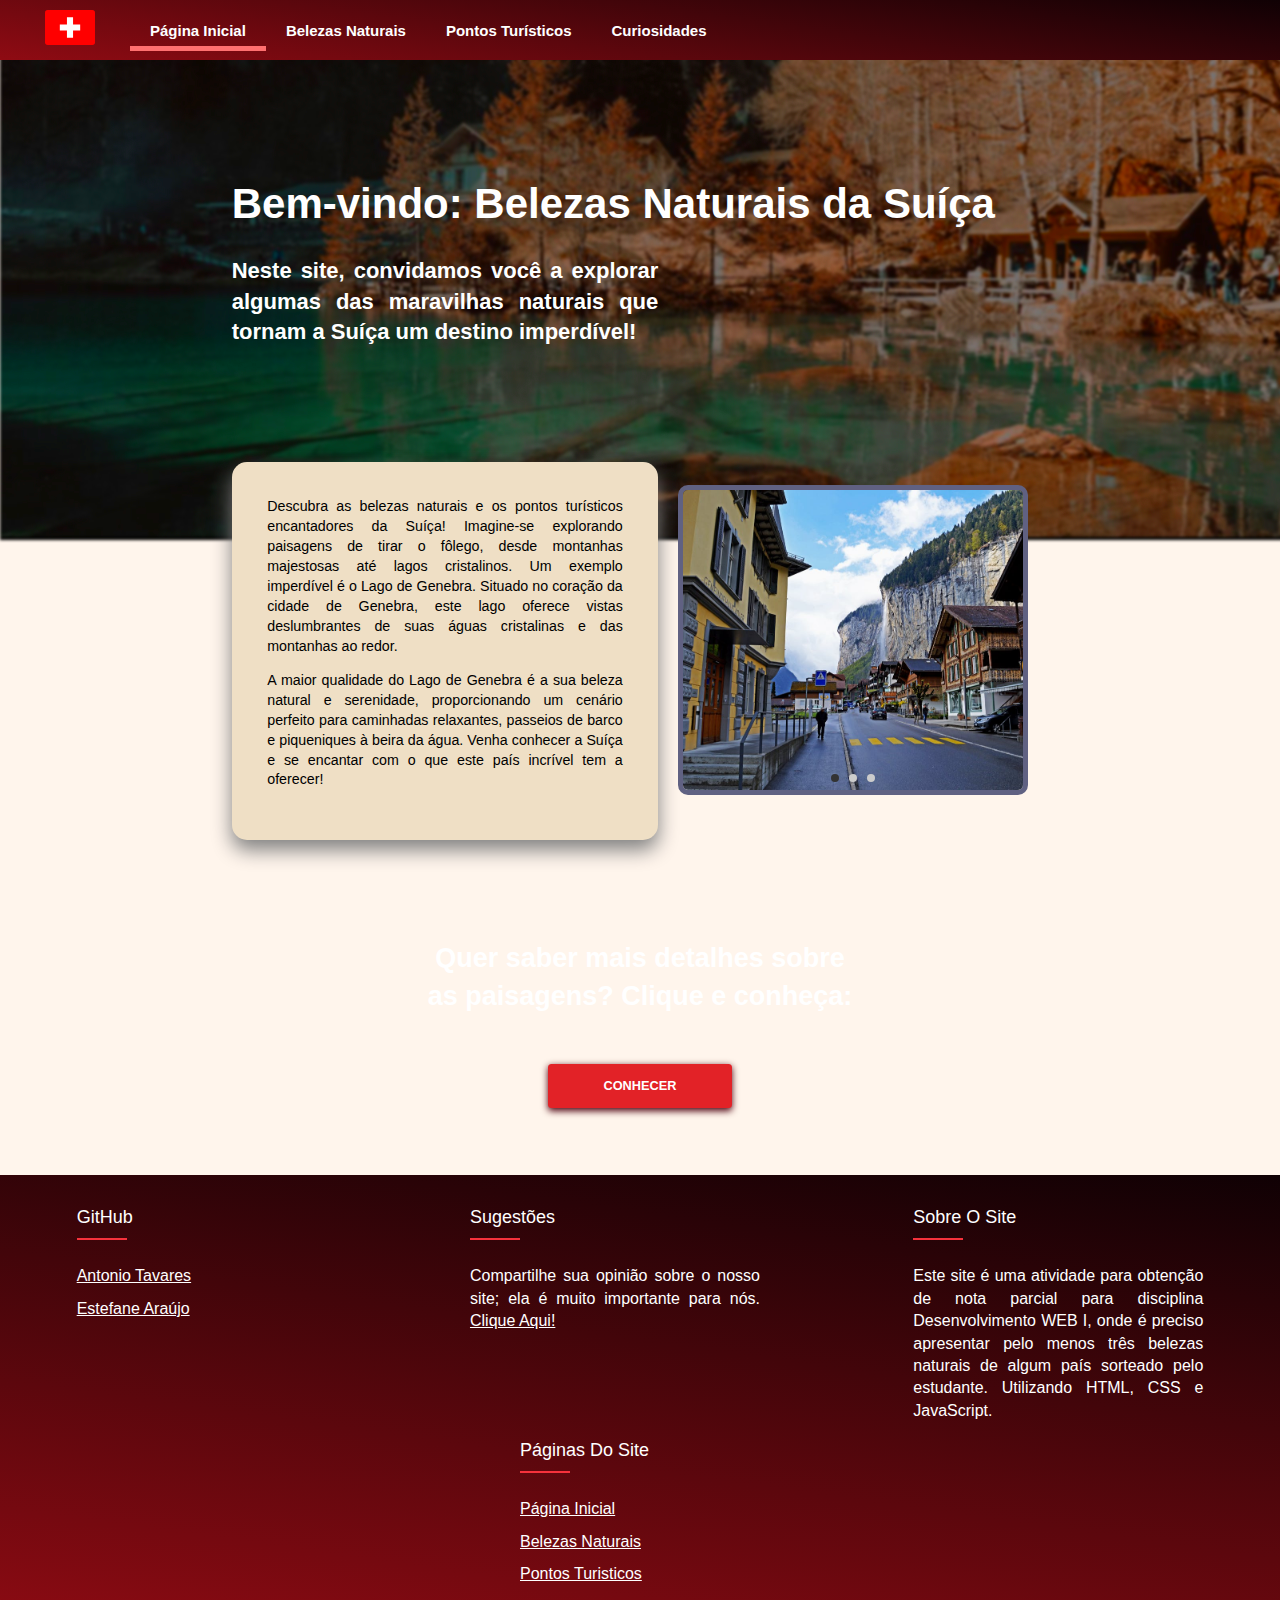
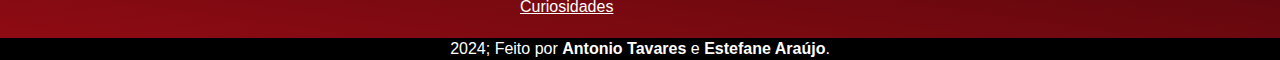
==== commit 5a5e5a52: "Alguns poucos ajustes finais, faltando apenas alterar as cores do site" ====
--- a/index.html
+++ b/index.html
@@ -6,6 +6,8 @@
     <meta name="viewport" content="width=device-width, initial-scale=1.0">
     <link rel="stylesheet" href="/assets/css/paginas.css">
     <link rel="shortcut icon" href="/assets/images/switzerland-flag-icon.svg" type="image/x-icon">
+    <meta name="viewport" content="width=device-width, initial-scale=1.0">
+
     <title>Página Inicial</title>
 </head>
 
--- a/assets/css/paginas.css
+++ b/assets/css/paginas.css
@@ -5,72 +5,70 @@
     padding: 0;
 }
 
-
-
 .container {
     display: flex;
     flex-direction: column;
     min-height: 100vh;
-  }
-  
-  #navbar-placeholder {
+}
+
+#navbar-placeholder {
     height: 120px;
-  }
-  
-  .navLinks{
+}
+
+.navLinks {
     height: 100px;
-  }
-  .navbar {
+}
+
+.navbar {
     position: fixed;
     top: 0;
     width: 100%;
     z-index: 1000;
     transition: top 0.3s;
-  }
-  
-  .navbar ul {
+}
+
+.navbar ul {
     font-size: 16px;
     background-image: linear-gradient(8deg, #8f0b13, #100104);
     padding: 0;
     margin: 0;
     overflow: hidden;
     font-weight: 600;
-    display: flex; 
-    align-items: center; 
-  }
-  
-  ul {
+    display: flex;
+    align-items: center;
+}
+
+ul {
     list-style-type: none;
     text-decoration: none;
-  }
-  
-  .logo {
+}
+
+.logo {
     max-width: 80px;
-    
     width: 100px;
-    margin: auto 20px; 
+    margin: auto 20px;
     padding: 20px 0;
     cursor: pointer;
     border-radius: 8px;
     transition: transform 0.3s ease, box-shadow 0.3s ease;
-  }
-  
-  .logo:hover {
+}
+
+.logo:hover {
     transform: scale(1.05);
-  }
-  
-  .navbar a {
+}
+
+.navbar a {
     color: white;
     text-decoration: none;
-    padding: 30px 30px; 
-  }
-  
-  .navbar li {
+    padding: 30px 30px;
+}
+
+.navbar li {
     position: relative;
     list-style: none;
-  }
-  
-  .navbar li.active::before {
+}
+
+.navbar li.active::before {
     content: "";
     position: absolute;
     left: 0;
@@ -79,14 +77,59 @@
     height: 5px;
     width: 100%;
     box-sizing: border-box;
-  }
-  
-  .navbar a:hover {
+}
+
+.navbar a:hover {
     color: #ffcab4;
     transition: all 0.3s ease;
-  }
-  
-  
+}
+@media (max-width: 1366px) {
+    .navbar ul {
+        font-size: 15px;
+        padding: 0 10px;
+    }
+
+    .logo {
+        width: 50px;
+        margin: 10px 15px;
+    }
+
+    .navbar a {
+        padding: 25px 20px;
+    }
+
+    .navLinks {
+        height: 60px;
+    }
+}
+@media (max-width: 768px) {
+    .navbar {
+        flex-direction: column;
+        align-items: center;
+    }
+    
+    .navbar ul {
+        flex-direction: column;
+        font-size: 14px;
+        padding: 0;
+    }
+
+    .logo {
+        width: 80px;
+        margin: 10px 0;
+    }
+
+    .navbar a {
+        padding: 15px 10px;
+        text-align: center;
+    }
+
+    .navLinks {
+        height: 80px;
+    }
+}
+
+ 
   
 
 
@@ -121,62 +164,29 @@
 p {
     margin-bottom: 1em;
 }
-
-
-.carousel {
-    margin: auto 30px;
-    position: relative;
-    width: 100%;
-    max-width: 500px;
-    overflow: hidden;
-    border-radius: 10px;
-    border: 5px solid rgb(96, 97, 130);
-  }
-  
-  .slides {
-    display: flex;
-    transition: transform 0.5s ease-in-out;
-    width: 130%; 
-    justify-content: flex-start; 
-  }
-  
-  .slides img {
-    width: 100%;
-    height: auto;
-    flex-shrink: 0; 
-  }
-  
-  .indicators {
-    position: absolute;
-    bottom: 10px;
-    left: 50%;
-    transform: translateX(-50%);
-    display: flex;
-    gap: 10px;
-  }
-  
-  .dot {
-    width: 10px;
-    height: 10px;
-    border-radius: 50%;
-    background-color: #ccc;
-    cursor: pointer;
-    transition: background-color 0.5s;
-  }
-  
-  .dot.active {
-    background-color: #333;
-  }
-  
-  
-  
-  
-  
-  
-  
-  
-  
-  #wide {
+@media (max-width: 1366px) {
+    body {
+        line-height: 1.4;
+    }
+
+    .content {
+        padding: 18px;
+        padding-top: 0px
+    }
+
+    h1 {
+        font-size: 42px;
+        margin-top: 15px;
+        margin-bottom: 22px;
+    }
+
+    h2 {
+        font-size: 22px;
+    }
+}
+
+  
+#wide {
     position: absolute; 
     top: 0;
     left: 0;
@@ -189,8 +199,17 @@
     filter: brightness(50%) blur(2px) saturate(3);
     border-bottom: 5px solid black;
 }
-
-  .imgContainer {
+@media (max-width: 1366px) {
+    #wide {
+        width: 1366px;
+        height: 60.05vh; /* 55vh * 0.711 */
+        filter: brightness(50%) blur(1.422px) saturate(3); /* 2px * 0.711 */
+        border-bottom: 3.555px solid black; /* 5px * 0.711 */
+    }
+}
+
+
+.imgContainer {
     position: relative; 
     width: 100%;
     height: 500px; 
@@ -249,7 +268,123 @@
     max-width: 600px;
     margin-top: 30px;
   }
-  
+  @media (max-width: 1366px) {
+    .imgContainer {
+        height: 355.5px; /* 500px * 0.711 */
+    }
+
+    .textContainer {
+        padding-top: 355.5px; /* 500px * 0.711 */
+    }
+
+    .h2Home {
+        max-width: 426.6px; /* 600px * 0.711 */
+        margin-bottom: 71.1px; /* 100px * 0.711 */
+    }
+
+    .imagemHome {
+        margin-left: 21.33px; /* 30px * 0.711 */
+        border-radius: 14.22px; /* 20px * 0.711 */
+        box-shadow: 3.555px 7.11px 5.688px gray; /* 5px 10px 8px * 0.711 */
+    }
+
+    .imageContainer img {
+        width: 447.3px; /* 630px * 0.711 */
+    }
+
+    .alinhamento {
+        margin-top: 21.33px; /* 30px * 0.711 */
+    }
+
+    .paragrafoHome {
+        font-size: 14.22px; /* 20px * 0.711 */
+        padding: 35.55px; /* 50px * 0.711 */
+        min-width: 284.4px; /* 400px * 0.711 */
+        max-width: 426.6px; /* 600px * 0.711 */
+        margin-top: 21.33px; /* 30px * 0.711 */
+    }
+}
+
+
+  
+.carousel {
+    margin: auto 30px;
+    position: relative;
+    width: 100%;
+    min-width: 450px;
+    max-width: 500px;
+    overflow: hidden;
+    border-radius: 10px;
+    border: 5px solid rgb(96, 97, 130);
+  }
+  
+  .slides {
+    display: flex;
+    transition: transform 0.5s ease-in-out;
+    width: 130%; 
+    justify-content: flex-start; 
+  }
+  
+  .slides img {
+    width: 100%;
+    height: auto;
+    flex-shrink: 0; 
+  }
+  
+  .indicators {
+    position: absolute;
+    bottom: 10px;
+    left: 50%;
+    transform: translateX(-50%);
+    display: flex;
+    gap: 10px;
+  }
+  
+  .dot {
+    width: 10px;
+    height: 10px;
+    border-radius: 50%;
+    background-color: #ccc;
+    cursor: pointer;
+    transition: background-color 0.5s;
+  }
+  
+  .dot.active {
+    background-color: #333;
+  }
+  @media (max-width: 1366px) {
+    .carousel {
+        margin: auto 20px;
+        min-width: 300px;
+        max-width: 350px;
+        min-height: 300px;
+        max-height: 350px;
+    }
+
+    .slides {
+        width: 120%; 
+    }
+
+    .slides img {
+        max-width: 400px;
+        height: auto;
+        object-fit: cover;
+    }
+
+    .indicators {
+        bottom: 8px;
+    }
+
+    .dot {
+        width: 8px;
+        height: 8px;
+    }
+}
+
+
+
+
+
   .segundoParagrafoHome {
     font-size: 38px;
     font-weight: bold;
@@ -294,6 +429,33 @@
     color: #fbebd8;
     transition: all 0.3s ease;
 }
+@media (max-width: 1366px) {
+    .segundoParagrafoHome {
+        font-size: 27px; /* 38px * 0.711 */
+        max-width: 426.6px; /* 600px * 0.711 */
+    }
+
+    .botaoHome {
+        padding-top: 21.33px; /* 30px * 0.711 */
+    }
+
+    .botoes {
+        width: 184.86px; /* 260px * 0.711 */
+        font-size: 12.798px; /* 18px * 0.711 */
+        padding: 14.22px; /* 20px * 0.711 */
+        border-radius: 3.555px; /* 5px * 0.711 */
+        box-shadow: 0px 2.133px 7.11px #4d000f; /* 0px 3px 10px * 0.711 */
+    }
+
+    .botoes:hover,
+    .botoes:focus,
+    .botoes:active {
+        box-shadow: 0px 7.11px 14.22px #4d000f; /* 0px 10px 20px * 0.711 */
+        transform: scale(1.1);
+        color: #fbebd8;
+        transition: all 0.3s ease;
+    }
+}
 
 
 .linha {
@@ -323,13 +485,33 @@
     display: block;
     height: auto;
 }
+@media (max-width: 1366px) {
+    .conteudoPaginas {
+        font-size: 14.22px; /* 20px * 0.711 */
+        padding: 35.55px; /* 50px * 0.711 */
+        width: 596.4px; /* 840px * 0.711 */
+        margin-bottom: 56.88px; /* 80px * 0.711 */
+    }
+
+    .conteudoPaginas img {
+        border-radius: 14.22px; /* 20px * 0.711 */
+        box-shadow: 3.555px 7.11px 5.688px gray; /* 5px 10px 8px * 0.711 */
+        margin: 35.55px auto; /* 50px * 0.711 */
+        width: 454.44px; /* 640px * 0.711 */
+    }
+}
 
 
 iframe {
     display: block;
     margin: 0 auto;
 }
-
+@media(max-width: 1366px){
+    iframe{
+        max-width: 500px;
+        max-height: 300px;
+    }
+}
 
 
 .gallery {
@@ -343,14 +525,17 @@
     align-items: center;
     margin-top: 20px;
     margin-bottom: 50px;
+    width: 100%; /* Garantir que a galeria ocupe 100% da largura disponível */
+    max-width: 800px; /* Ajuste específico para 1080p */
 }
 
 .main-slider {
-    width: 80%;
+    width: 100%;
     height: 400px;
     display: flex;
     overflow: hidden;
     position: relative;
+    z-index: 1; /* Garantir que a imagem principal tenha um z-index */
 }
 
 .gallery-item {
@@ -362,6 +547,8 @@
     box-shadow: 0 4px 8px rgba(0, 0, 0, 0.2);
     transition: transform 0.3s;
     display: none;
+    position: relative;
+    z-index: 1;
 }
 
 .gallery-item.active {
@@ -383,6 +570,7 @@
     user-select: none;
     background-color: rgba(0, 0, 0, 0.5);
     border-radius: 5px;
+    z-index: 2; /* Garantir que os botões tenham um z-index maior que a imagem */
 }
 
 .prev-slider {
@@ -403,13 +591,12 @@
     gap: 10px;
     margin-top: 20px;
     justify-content: flex-start;
-    overflow-x: auto;
-    max-width: 900px;
+    overflow-x: auto; /* Habilita a rolagem horizontal */
+    max-width: 100%;
     white-space: nowrap;
     padding-left: 20px;
     padding-bottom: 10px;
     box-sizing: border-box;
-
 }
 
 .thumbnail {
@@ -430,6 +617,39 @@
     border: 2px solid white;
 }
 
+.scroll-left, .scroll-right {
+    background-color: rgba(0, 0, 0, 0.5);
+    border: none;
+    color: white;
+    padding: 20px; /* Aumentando a área clicável */
+    cursor: pointer;
+    position: absolute;
+  
+    transform: translateY(-50%);
+    z-index: 2; /* Garantir que os botões tenham um z-index maior que a imagem */
+}
+
+.scroll-left {
+    left: 0px; /* Ajuste para evitar sobreposição */
+    bottom: 35px;
+}
+
+.scroll-right {
+    right: 0px; /* Ajuste para evitar sobreposição */
+    bottom: 35px;
+}
+
+.scroll-left:hover, .scroll-right:hover {
+    background-color: rgba(0, 0, 0, 0.8);
+}
+
+.thumbnails-wrapper {
+    display: flex;
+    overflow-x: auto;
+    scroll-behavior: smooth;
+    width: calc(100% - 40px); /* Ajuste para evitar sobreposição */
+    padding-right: 20px; /* Espaço para os botões de rolagem */
+}
 
 .lightbox {
     display: none;
@@ -522,6 +742,7 @@
     color: #fff;
     font-size: 16px;
 }
+
 .sr-only {
     position: absolute;
     width: 1px;
@@ -531,8 +752,75 @@
     overflow: hidden;
     clip: rect(0, 0, 0, 0);
     border: 0;
-  }
-  
+}
+
+@media (max-width: 1366px) {
+    .gallery {
+        max-width: 600px; /* Ajusta a largura máxima da galeria para 600px */
+    }
+
+    .main-slider {
+        height: 284px; /* 400px * 0.711 */
+    }
+
+    .gallery-item {
+        border-radius: 7px; /* Ajuste manual para reduzir o border-radius */
+        box-shadow: 0 3px 6px rgba(0, 0, 0, 0.2); /* Ajuste manual para reduzir o box-shadow */
+    }
+
+    .prev-slider,
+    .next-slider {
+        padding: 12px; /* Ajuste manual para reduzir o padding */
+        margin-top: -35px; /* -50px * 0.711 */
+        font-size: 17px; /* Ajuste manual para reduzir o font-size */
+    }
+
+    .thumbnail {
+        width: 70px; /* Ajuste manual para reduzir a largura */
+        height: 70px; /* Ajuste manual para reduzir a altura */
+        border-radius: 4px; /* Ajuste manual para reduzir o border-radius */
+        box-shadow: 0 1px 3px rgba(0, 0, 0, 0.2); /* Ajuste manual para reduzir o box-shadow */
+    }
+
+    .thumbnail-container {
+        max-width: 100%; /* Garantir que o contêiner de thumbnails ocupe 100% da largura da galeria */
+    }
+
+    .lightbox {
+        padding-top: 42px; /* 60px * 0.711 */
+    }
+
+    .close {
+        top: 14px; /* 20px * 0.711 */
+        right: 25px; /* 35px * 0.711 */
+        font-size: 28px; /* Ajuste manual para reduzir o font-size */
+    }
+
+    .prev,
+    .next {
+        padding: 14px; /* 20px * 0.711 */
+        margin-top: -35px; /* -50px * 0.711 */
+        font-size: 28px; /* Ajuste manual para reduzir o font-size */
+    }
+
+    .lightbox-thumbnail {
+        width: 35px; /* Ajuste manual para reduzir a largura */
+        height: 35px; /* Ajuste manual para reduzir a altura */
+        border-radius: 4px; /* Ajuste manual para reduzir o border-radius */
+        box-shadow: 0 1px 3px rgba(0, 0, 0, 0.2); /* Ajuste manual para reduzir o box-shadow */
+    }
+
+    .image-count {
+        bottom: 42px; /* 60px * 0.711 */
+        font-size: 12px; /* Ajuste manual para reduzir o font-size */
+    }
+    .scroll-left { left: 0px; bottom: 5px;/* Ajuste para evitar sobreposição */ } .scroll-right { right: 0px; bottom: 5px; /* Ajuste para evitar sobreposição */}
+}
+
+
+
+
+
 
 
 .menuAcessoRapido {
@@ -566,6 +854,26 @@
     margin-top: -50px;
     visibility: hidden;
 }
+@media (max-width: 1366px) {
+    .menuAcessoRapido {
+        font-size: 14.22px; /* 20px * 0.711 */
+        box-shadow: 0px 3.555px 7.11px gray; /* 5px 10px * 0.711 */
+        border-radius: 3.555px; /* 5px * 0.711 */
+        padding: 21.33px; /* 30px * 0.711 */
+        margin-left: 63.99px; /* 90px * 0.711 */
+        top: 85.32px; /* 120px * 0.711 */
+        width: 213.3px; /* 300px * 0.711 */
+    }
+
+    .menuAcessoRapido a {
+        margin: 10.665px auto; /* 15px * 0.711 */
+    }
+
+    .menuAcessoRapido:target::before {
+        height: 35.55px; /* 50px * 0.711 */
+        margin-top: -35.55px; /* -50px * 0.711 */
+    }
+}
 
 
 .chamadaFormulario {
@@ -575,6 +883,12 @@
     align-items: center;
     max-width: 600px;
     margin: 0 auto 0 auto;
+}
+@media (max-width: 1366px) {
+    .chamadaFormulario {
+        font-size: 19.908px; /* 28px * 0.711 */
+        max-width: 426.6px; /* 600px * 0.711 */
+    }
 }
 
 
@@ -629,6 +943,29 @@
     margin: 15px;
     min-width: 30px;
 }
+@media (max-width: 1366px) {
+    .recomendacao {
+        max-width: 497.7px; /* 700px * 0.711 */
+        margin-top: 42.66px; /* 60px * 0.711 */
+    }
+
+    .recomendacao ul li {
+        margin: 0 21.33px; /* 30px * 0.711 */
+    }
+
+    .recomendacao img {
+        border-radius: 14.22px; /* 20px * 0.711 */
+        box-shadow: 3.555px 7.11px 5.688px gray; /* 5px 10px 8px * 0.711 */
+        margin: 35.55px auto; /* 50px * 0.711 */
+        max-width: 248.85px; /* 350px * 0.711 */
+    }
+
+    .recomendacao p {
+        font-size: 17.775px; /* 25px * 0.711 */
+        margin: 10.665px; /* 15px * 0.711 */
+    }
+}
+
 
 
 #containerAccordion {
@@ -773,4 +1110,14 @@
 
 .feitoPor {
     font-weight: bold;
-}+}
+@media (max-width: 1366px) {
+    .footer {
+        padding-top: 49.77px; /* 70px * 0.711 */
+        margin-bottom: 0;
+    }
+    .footerContainer{
+        padding-top: 30px;
+        padding-bottom: 20px;
+    }
+}
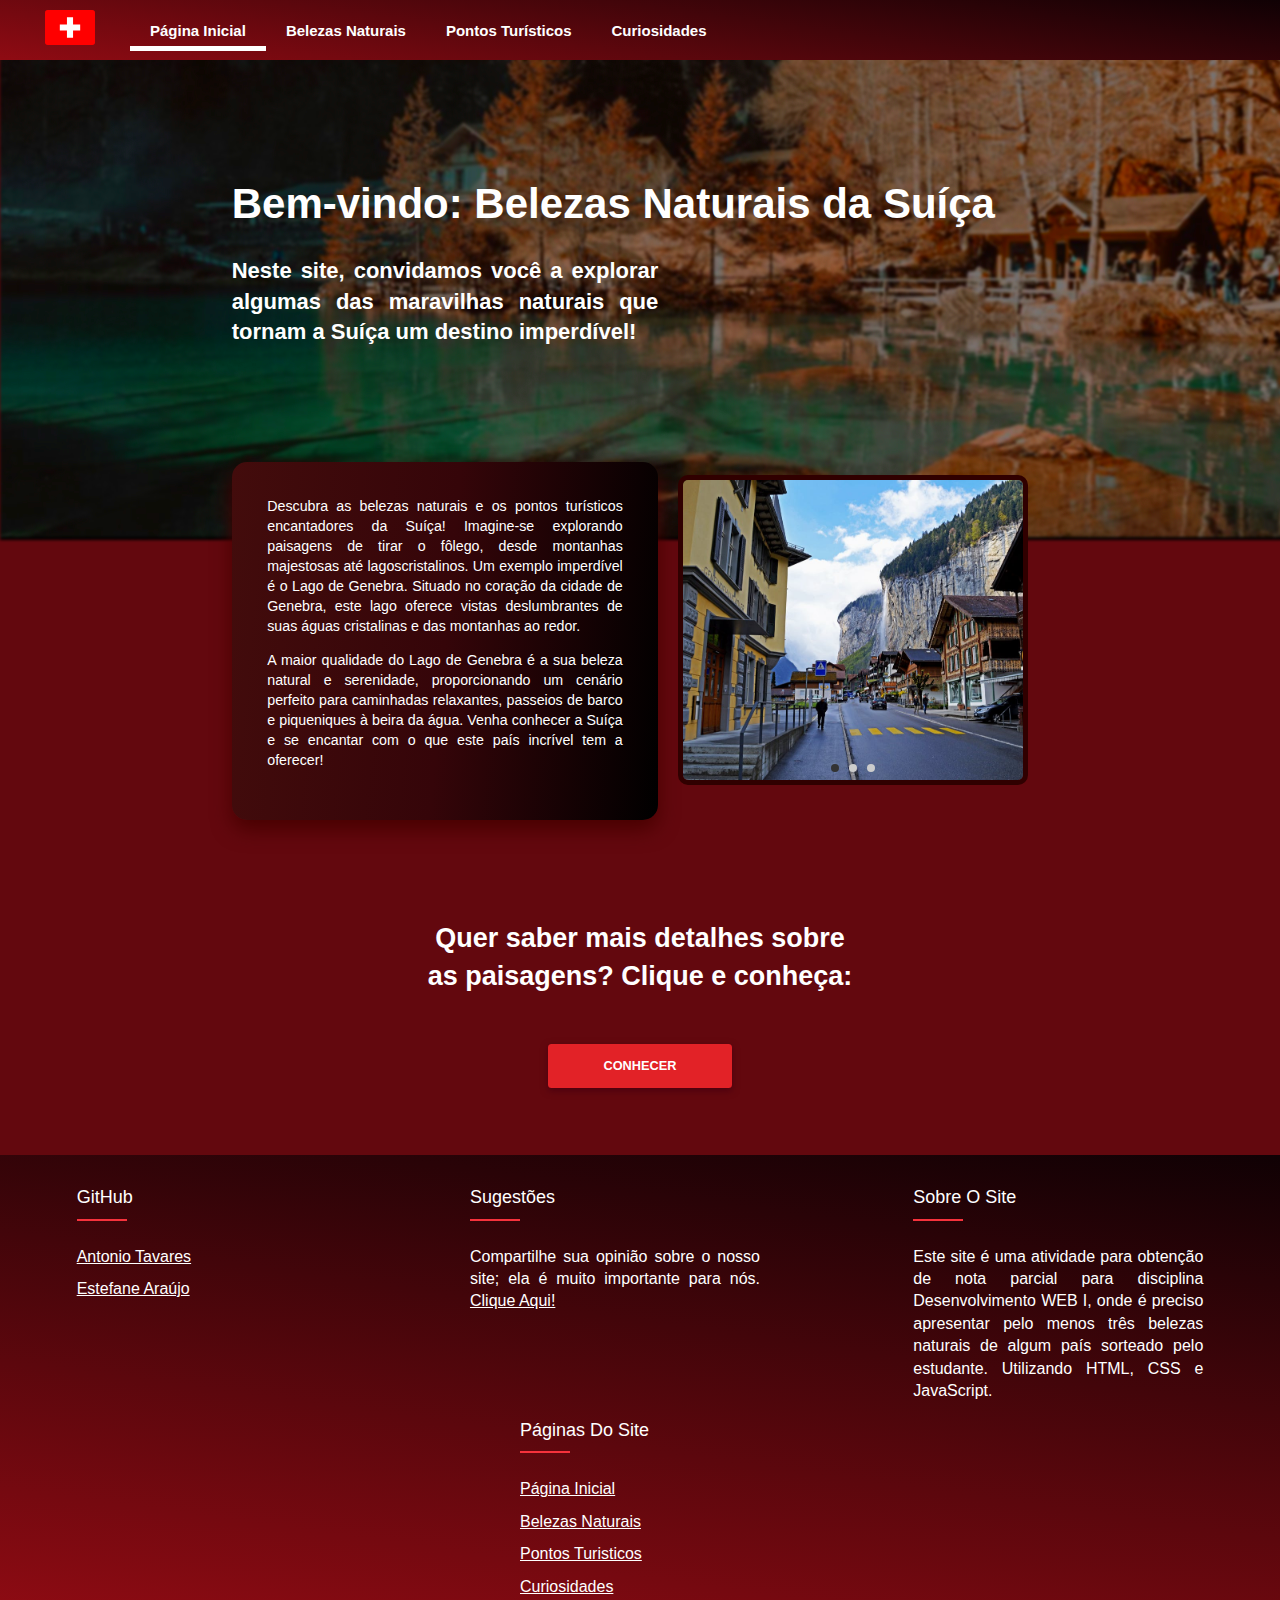
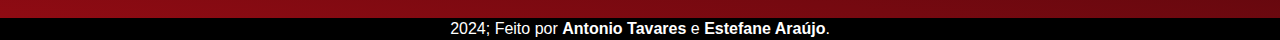
==== commit c2fd958d: "Ajustes finais, modo galeria no carrossel e cores alteradas" ====
--- a/index.html
+++ b/index.html
@@ -20,7 +20,8 @@
                 <div class="navContainer">
                     <ul class="navLinks">
                         <li>
-                            <a href="/index.html"><img src="/assets/images/switzerland-flag-icon.svg" alt="Logo do site, é a bandeira da Suiça simples, com uma cruz de cor branca sólida no meio, e com todo o redor em vermelho sólido."
+                            <a href="/index.html"><img src="/assets/images/switzerland-flag-icon.svg"
+                                    alt="Logo do site, é a bandeira da Suiça simples, com uma cruz de cor branca sólida no meio, e com todo o redor em vermelho sólido."
                                     class="logo"></a>
                         </li>
                         <li><a href="/index.html">Página Inicial</a></li>
@@ -33,25 +34,27 @@
         </header>
 
 
+
         <div class="content">
             <main>
                 <div class="textoHome">
                     <section>
-                        <div >
-                            <img id="wide" src="/assets/images/blauuse.jpg" alt="Fundo da home. A imagem mostra uma paisagem serena de um lago cristalino cercado por árvores e montanhas. À direita, há uma pequena cabana de madeira com um grupo de pessoas ao redor, enquanto à esquerda, há uma casa maior com um telhado inclinado. As árvores ao redor estão sem folhas, sugerindo que a foto foi tirada durante o outono ou inverno. A água do lago é tão clara que é possível ver pedras e troncos submersos. Ao fundo, as montanhas cobertas de vegetação densa criam um contraste impressionante com a tranquilidade do lago. A imagem é interessante por capturar a beleza natural e a tranquilidade de um ambiente remoto, proporcionando uma sensação de paz e isolamento.">
+                        <div>
+                            <img id="wide" src="/assets/images/blauuse.jpg"
+                                alt="Fundo da home. A imagem mostra uma paisagem serena de um lago cristalino cercado por árvores e montanhas. À direita, há uma pequena cabana de madeira com um grupo de pessoas ao redor, enquanto à esquerda, há uma casa maior com um telhado inclinado. As árvores ao redor estão sem folhas, sugerindo que a foto foi tirada durante o outono ou inverno. A água do lago é tão clara que é possível ver pedras e troncos submersos. Ao fundo, as montanhas cobertas de vegetação densa criam um contraste impressionante com a tranquilidade do lago. A imagem é interessante por capturar a beleza natural e a tranquilidade de um ambiente remoto, proporcionando uma sensação de paz e isolamento.">
                         </div>
                         <div class="imageContainer">
-                            
+
                             <h1 class="h1Home">Bem-vindo: Belezas Naturais da Suíça</h1>
                             <h2 class="h2Home">Neste site, convidamos você a explorar algumas das maravilhas naturais
-                                que tornam a Suíça um
-                                destino imperdível!</h2>
-                            <div class="alinhamento">
+                                que tornam a Suíça um destino imperdível!</h2>
+                            
+                                <div class="alinhamento">
                                 <div class="paragrafoHome">
                                     <p>Descubra as belezas naturais e os pontos turísticos encantadores da Suíça!
                                         Imagine-se explorando paisagens de tirar o fôlego, desde montanhas majestosas
-                                        até lagos
-                                        cristalinos. Um exemplo imperdível é o Lago de Genebra. Situado no coração da
+                                        até lagoscristalinos. Um exemplo imperdível é o Lago de Genebra. Situado no
+                                        coração da
                                         cidade de
                                         Genebra, este lago oferece vistas deslumbrantes de suas águas cristalinas e das
                                         montanhas ao redor.
@@ -67,27 +70,51 @@
                                         </p>
                                     </p>
                                 </div>
+
+                                <div id="customLightbox" class="customLightbox">
+                                    <span class="customClose">&times;</span>
+                                    <img class="customLightboxContent" id="customLightboxImg" role="presentation">
+                                    <div id="customCaption"></div>
+                                    <div class="customLightbox-thumbnails">
+                                        <img class="customLightbox-thumbnail"
+                                            src="/assets/images/carrossel/arquitetura.jpeg"
+                                            alt="Slide 1. A imagem mostra uma rua pitoresca em uma cidade alpina, com edifícios de estilo tradicional e uma grande montanha ao fundo. À esquerda, há um edifício amarelo com janelas de persianas cinzas e uma placa que parece dizer 'GEMEINDEHAUS'. À direita, há várias casas de madeira com janelas de persianas verdes. No centro da imagem, há uma faixa de pedestres amarela e uma placa de trânsito azul indicando uma travessia de pedestres. Ao fundo, uma impressionante parede de rocha com uma cachoeira descendo pela encosta é visível, adicionando um elemento natural dramático à cena. Algumas pessoas estão caminhando pela rua, e há alguns carros estacionados e em movimento. A combinação de arquitetura tradicional, a paisagem montanhosa e a cachoeira tornam esta imagem visualmente interessante e relevante, destacando a beleza e o charme de uma cidade alpina.1"
+                                            aria-label="Slide 1">
+
+                                        <img class="customLightbox-thumbnail" src="/assets/images/carrossel/turist.jpeg"
+                                            alt="Slide 2. A imagem mostra uma pessoa sentada em uma balaustrada de pedra ao lado de um rio, em uma cidade com arquitetura histórica. Ao fundo, há uma série de edifícios antigos com telhados de telha vermelha e fachadas ornamentadas, típicos de cidades europeias. Um dos edifícios mais proeminentes possui uma torre com um relógio e uma cúpula vermelha. O céu está azul com algumas nuvens brancas, e a água do rio reflete o céu e os edifícios. A cena é pitoresca e transmite uma sensação de tranquilidade e beleza arquitetônica."
+                                            aria-label="Slide 2">
+
+                                        <img class="customLightbox-thumbnail"
+                                            src="/assets/images/carrossel/Village.jpeg"
+                                            alt="Slide 3. A imagem mostra uma vila alpina coberta de neve, situada em um vale cercado por montanhas. As casas têm telhados inclinados, todos cobertos por uma espessa camada de neve. No centro da vila, destaca-se uma igreja com uma torre alta e um telhado vermelho. Ao fundo, as montanhas são parcialmente cobertas por florestas de coníferas e neve, criando um cenário pitoresco e sereno. A luz do sol ilumina suavemente a vila, destacando a beleza do inverno alpino. Esta imagem é interessante por capturar a tranquilidade e a beleza de uma vila alpina durante o inverno, mostrando a harmonia entre a arquitetura tradicional e a paisagem natural."
+                                            aria-label="Slide 3">
+                                    </div>
+                                    <span class="customPrev" id="customPrev">&#10094;</span>
+                                    <span class="customNext" id="customNext">&#10095;</span>
+                                </div>
+
                                 <div class="carousel">
-
                                     <div class="slides">
-    
-                                        <img src="/assets/images/carrossel/arquitetura.jpeg" alt="Slide 1. A imagem mostra uma rua pitoresca em uma cidade alpina, com edifícios de estilo tradicional e uma grande montanha ao fundo. À esquerda, há um edifício amarelo com janelas de persianas cinzas e uma placa que parece dizer 'GEMEINDEHAUS'. À direita, há várias casas de madeira com janelas de persianas verdes. No centro da imagem, há uma faixa de pedestres amarela e uma placa de trânsito azul indicando uma travessia de pedestres. Ao fundo, uma impressionante parede de rocha com uma cachoeira descendo pela encosta é visível, adicionando um elemento natural dramático à cena. Algumas pessoas estão caminhando pela rua, e há alguns carros estacionados e em movimento. A combinação de arquitetura tradicional, a paisagem montanhosa e a cachoeira tornam esta imagem visualmente interessante e relevante, destacando a beleza e o charme de uma cidade alpina. ">
-
-                                        <img src="/assets/images/carrossel/turist.jpeg" alt="Slide 2. A imagem mostra uma pessoa sentada em uma balaustrada de pedra ao lado de um rio, em uma cidade com arquitetura histórica. Ao fundo, há uma série de edifícios antigos com telhados de telha vermelha e fachadas ornamentadas, típicos de cidades europeias. Um dos edifícios mais proeminentes possui uma torre com um relógio e uma cúpula vermelha. O céu está azul com algumas nuvens brancas, e a água do rio reflete o céu e os edifícios. A cena é pitoresca e transmite uma sensação de tranquilidade e beleza arquitetônica.">
-
-                                        <img src="/assets/images/carrossel/Village.jpeg" alt="Slide 3. A imagem mostra uma vila alpina coberta de neve, situada em um vale cercado por montanhas. As casas têm telhados inclinados, todos cobertos por uma espessa camada de neve. No centro da vila, destaca-se uma igreja com uma torre alta e um telhado vermelho. Ao fundo, as montanhas são parcialmente cobertas por florestas de coníferas e neve, criando um cenário pitoresco e sereno. A luz do sol ilumina suavemente a vila, destacando a beleza do inverno alpino. Esta imagem é interessante por capturar a tranquilidade e a beleza de uma vila alpina durante o inverno, mostrando a harmonia entre a arquitetura tradicional e a paisagem natural.">
+                                        <img src="/assets/images/carrossel/arquitetura.jpeg" alt="Slide 1"
+                                            aria-label="Slide 1">
+                                        <img src="/assets/images/carrossel/turist.jpeg" alt="Slide 2"
+                                            aria-label="Slide 2">
+                                        <img src="/assets/images/carrossel/Village.jpeg" alt="Slide 3"
+                                            aria-label="Slide 3">
                                     </div>
                                     <div class="indicators">
                                         <span class="dot" data-slide="0"></span>
                                         <span class="dot" data-slide="1"></span>
                                         <span class="dot" data-slide="2"></span>
-    
                                     </div>
                                 </div>
+
                             </div>
                         </div>
                 </div>
                 </section>
+
 
                 <section>
                     <div class="segundoParagrafoHome">
@@ -115,10 +142,11 @@
                                     Araújo</a></li>
                         </ul>
                     </div>
+
                     <div class="footerColuna">
                         <h3>Sugestões</h3>
-                        <p>Compartilhe sua opinião sobre o nosso site; ela é muito importante para nós. <a
-                                href="/pages/formulario.html">Clique Aqui!</a> </p>
+                        <p>Compartilhe sua opinião sobre o nosso site; ela é muito importante para nós. 
+                            <a href="/pages/formulario.html">Clique Aqui!</a> </p>
                     </div>
 
                     <div class="footerColuna">
@@ -140,9 +168,11 @@
                     </div>
                 </div>
             </section>
+            
             <section>
                 <div class="footerBottom">
-                    <span>2024; Feito por <span class="feitoPor">Antonio Tavares</span> e <span class="feitoPor">Estefane
+                    <span>2024; Feito por <span class="feitoPor">Antonio Tavares</span> e <span
+                            class="feitoPor">Estefane
                             Araújo</span>.</span>
                 </div>
             </section>
@@ -155,4 +185,5 @@
 
 <script src="/assets/js/app.js"></script>
 <script src="/assets/js/carrossel.js"></script>
+
 </html>--- a/assets/css/paginas.css
+++ b/assets/css/paginas.css
@@ -73,7 +73,7 @@
     position: absolute;
     left: 0;
     bottom: -10px;
-    background-color: #ff7070;
+    background-color: #FFFFFF;
     height: 5px;
     width: 100%;
     box-sizing: border-box;
@@ -83,6 +83,7 @@
     color: #ffcab4;
     transition: all 0.3s ease;
 }
+
 @media (max-width: 1366px) {
     .navbar ul {
         font-size: 15px;
@@ -102,12 +103,13 @@
         height: 60px;
     }
 }
+
 @media (max-width: 768px) {
     .navbar {
         flex-direction: column;
         align-items: center;
     }
-    
+
     .navbar ul {
         flex-direction: column;
         font-size: 14px;
@@ -129,8 +131,8 @@
     }
 }
 
- 
-  
+
+
 
 
 
@@ -138,7 +140,7 @@
     height: 100%;
     margin: 0;
     padding: 0px;
-    background-color: #FFF5EC;
+    background-color: #63080e;
     line-height: 1.5;
     text-align: justify;
 }
@@ -155,15 +157,19 @@
     font-size: 48px;
     margin-top: 50px;
     margin-bottom: 25px;
+    color: #FFFFFF;
 }
 
 h2 {
     font-size: 24px;
+    color: #FFFFFF;
 }
 
 p {
     margin-bottom: 1em;
-}
+    color: #FFFFFF;
+}
+
 @media (max-width: 1366px) {
     body {
         line-height: 1.4;
@@ -185,128 +191,125 @@
     }
 }
 
-  
+
 #wide {
-    position: absolute; 
+    position: absolute;
     top: 0;
     left: 0;
-    width: 100%; 
-    height: 55vh; 
-    object-fit: cover; 
-    z-index: -1; 
-    margin: 0; 
-    padding: 0; 
+    width: 100%;
+    height: 55vh;
+    object-fit: cover;
+    z-index: -1;
+    margin: 0;
+    padding: 0;
     filter: brightness(50%) blur(2px) saturate(3);
-    border-bottom: 5px solid black;
-}
+    border-bottom: 5px solid #300000;
+}
+
 @media (max-width: 1366px) {
     #wide {
         width: 1366px;
-        height: 60.05vh; /* 55vh * 0.711 */
-        filter: brightness(50%) blur(1.422px) saturate(3); /* 2px * 0.711 */
-        border-bottom: 3.555px solid black; /* 5px * 0.711 */
+        height: 60.05vh;
+        filter: brightness(50%) blur(1.422px) saturate(3);
+        border-bottom: 3.555px solid black;
     }
 }
 
 
 .imgContainer {
-    position: relative; 
-    width: 100%;
-    height: 500px; 
-    overflow: hidden; 
-  }
-  
-  .textContainer {
     position: relative;
-    z-index: 1; 
-    padding-top: 500px; 
-    color: #fff; 
-    background-color: #efdfc5; 
-  }
-  .imageContainer h1{
-    color: white;
-  }
-  .h2Home {
+    width: 100%;
+    height: 500px;
+    overflow: hidden;
+}
+
+
+.imageContainer h1 {
+    color: white;
+}
+
+.h2Home {
     display: inline-block;
     max-width: 600px;
     color: white;
     margin-bottom: 100px;
-  }
-  
-  .imagemHome {
+}
+
+.imagemHome {
     margin-left: 30px;
     border-radius: 20px;
-    box-shadow: 5px 10px 8px gray;
-  }
-  
-  .imageContainer {
+    box-shadow: 5px 10px 8px rgb(73, 1, 1);
+}
+
+.imageContainer {
     width: fit-content;
     margin: 100px auto;
     display: flex;
     flex-direction: column;
-  }
-  
-  .imageContainer img {
+}
+
+.imageContainer img {
     width: 630px;
-  }
-  
-  .alinhamento {
+}
+
+.alinhamento {
     display: flex;
     align-items: center;
     width: fit-content;
     margin-top: 30px
-  }
-  
-  .paragrafoHome {
+}
+
+.paragrafoHome {
     display: inline-block;
     font-size: 20px;
-    background-color: #efdfc5;
-    box-shadow: 0px 10px 20px gray;
+    background-image: linear-gradient(95deg, rgb(67, 12, 12)000, #350509, #000000);
+    box-shadow: 0px 10px 20px rgb(73, 1, 1);
     border-radius: 15px;
     padding: 50px;
     min-width: 400px;
     max-width: 600px;
     margin-top: 30px;
-  }
-  @media (max-width: 1366px) {
+}
+
+@media (max-width: 1366px) {
     .imgContainer {
-        height: 355.5px; /* 500px * 0.711 */
+        height: 355.5px;
     }
 
     .textContainer {
-        padding-top: 355.5px; /* 500px * 0.711 */
+        padding-top: 355.5px;
     }
 
     .h2Home {
-        max-width: 426.6px; /* 600px * 0.711 */
-        margin-bottom: 71.1px; /* 100px * 0.711 */
+        max-width: 426.6px;
+        margin-bottom: 71.1px;
     }
 
     .imagemHome {
-        margin-left: 21.33px; /* 30px * 0.711 */
-        border-radius: 14.22px; /* 20px * 0.711 */
-        box-shadow: 3.555px 7.11px 5.688px gray; /* 5px 10px 8px * 0.711 */
+        margin-left: 21.33px;
+        border-radius: 14.22px;
+        box-shadow: 3.555px 7.11px 5.688px rgb(73, 1, 1);
     }
 
     .imageContainer img {
-        width: 447.3px; /* 630px * 0.711 */
+        width: 447.3px;
     }
 
     .alinhamento {
-        margin-top: 21.33px; /* 30px * 0.711 */
+        margin-top: 21.33px;
     }
 
     .paragrafoHome {
-        font-size: 14.22px; /* 20px * 0.711 */
-        padding: 35.55px; /* 50px * 0.711 */
-        min-width: 284.4px; /* 400px * 0.711 */
-        max-width: 426.6px; /* 600px * 0.711 */
-        margin-top: 21.33px; /* 30px * 0.711 */
-    }
-}
-
-
-  
+        font-size: 14.22px;
+        padding: 35.55px;
+        min-width: 284.4px;
+        max-width: 426.6px;
+        margin-top: 21.33px;
+    }
+}
+
+
+
 .carousel {
     margin: auto 30px;
     position: relative;
@@ -315,44 +318,174 @@
     max-width: 500px;
     overflow: hidden;
     border-radius: 10px;
-    border: 5px solid rgb(96, 97, 130);
-  }
-  
-  .slides {
+    border: 5px solid #300000;
+}
+
+.slides {
     display: flex;
     transition: transform 0.5s ease-in-out;
-    width: 130%; 
-    justify-content: flex-start; 
-  }
-  
-  .slides img {
+    width: 130%;
+    justify-content: flex-start;
+}
+
+.slides img {
     width: 100%;
     height: auto;
-    flex-shrink: 0; 
-  }
-  
-  .indicators {
+    flex-shrink: 0;
+    cursor: pointer;
+}
+
+.slides img[alt]::after {
+    content: attr(alt);
+    visibility: hidden;
+    display: none;
+}
+
+.indicators {
     position: absolute;
     bottom: 10px;
     left: 50%;
     transform: translateX(-50%);
     display: flex;
     gap: 10px;
-  }
-  
-  .dot {
+}
+
+.dot {
     width: 10px;
     height: 10px;
     border-radius: 50%;
     background-color: #ccc;
     cursor: pointer;
     transition: background-color 0.5s;
-  }
-  
-  .dot.active {
+}
+
+.dot.active {
     background-color: #333;
-  }
-  @media (max-width: 1366px) {
+}
+
+
+.customLightbox {
+    display: none;
+    position: fixed;
+    z-index: 1000;
+    padding-top: 60px;
+    left: 0;
+    top: 0;
+    width: 100%;
+    height: 100%;
+    overflow: auto;
+    background-color: rgba(0, 0, 0, 0.9);
+}
+
+.customLightboxContent {
+    margin: auto;
+    display: block;
+    width: 90%;
+    max-width: 900px;
+    height: 80vh;
+    object-fit: contain;
+    pointer-events: none;
+}
+
+#customCaption {
+    margin: auto;
+    display: block;
+    width: 80%;
+    max-width: 700px;
+    text-align: center;
+    color: #ccc;
+    padding: 10px 0;
+    position: absolute;
+    top: 10px;
+    left: 50%;
+    transform: translateX(-50%);
+    background-color: rgba(0, 0, 0, 0.5);
+    padding: 5px 10px;
+    border-radius: 5px;
+}
+
+.customClose {
+    position: absolute;
+    top: 20px;
+    right: 35px;
+    color: #fff;
+    font-size: 40px;
+    font-weight: bold;
+    cursor: pointer;
+}
+
+.customClose:hover,
+.customClose:focus {
+    color: #bbb;
+    text-decoration: none;
+}
+
+.customLightbox-thumbnails {
+    display: flex;
+    gap: 20px;
+    justify-content: center;
+    position: absolute;
+    bottom: 10px;
+    width: 900px;
+    overflow-x: auto;
+    transform: translateX(-50%);
+    left: 50%;
+}
+
+.customLightbox-thumbnail {
+    width: 70px;
+    height: 150px;
+    cursor: pointer;
+    object-fit: cover;
+    border-radius: 5px;
+    box-shadow: 0 2px 4px rgba(0, 0, 0, 0.2);
+}
+
+.customLightbox-thumbnail.selected {
+    border: 2px solid white;
+}
+
+.image-count {
+    position: absolute;
+    bottom: 60px;
+    width: 100%;
+    text-align: center;
+    color: #fff;
+    font-size: 16px;
+}
+
+
+.customPrev,
+.customNext {
+    cursor: pointer;
+    position: absolute;
+    top: 50%;
+    width: auto;
+    padding: 16px;
+    color: white;
+    font-weight: bold;
+    font-size: 24px;
+    transition: 0.3s;
+    user-select: none;
+    background-color: rgba(0, 0, 0, 0.5);
+    border-radius: 5px;
+    z-index: 2;
+}
+
+.customPrev {
+    left: 10px;
+}
+
+.customNext {
+    right: 10px;
+}
+
+.customPrev:hover,
+.customNext:hover {
+    background-color: rgba(0, 0, 0, 0.8);
+}
+
+@media (max-width: 1366px) {
     .carousel {
         margin: auto 20px;
         min-width: 300px;
@@ -362,7 +495,7 @@
     }
 
     .slides {
-        width: 120%; 
+        width: 120%;
     }
 
     .slides img {
@@ -385,7 +518,7 @@
 
 
 
-  .segundoParagrafoHome {
+.segundoParagrafoHome {
     font-size: 38px;
     font-weight: bold;
     text-align: center;
@@ -393,8 +526,8 @@
     max-width: 600px;
     margin: 0 auto 0 auto;
     color: white;
-  }
-  
+}
+
 
 
 
@@ -429,28 +562,29 @@
     color: #fbebd8;
     transition: all 0.3s ease;
 }
+
 @media (max-width: 1366px) {
     .segundoParagrafoHome {
-        font-size: 27px; /* 38px * 0.711 */
-        max-width: 426.6px; /* 600px * 0.711 */
+        font-size: 27px;
+        max-width: 426.6px;
     }
 
     .botaoHome {
-        padding-top: 21.33px; /* 30px * 0.711 */
+        padding-top: 21.33px;
     }
 
     .botoes {
-        width: 184.86px; /* 260px * 0.711 */
-        font-size: 12.798px; /* 18px * 0.711 */
-        padding: 14.22px; /* 20px * 0.711 */
-        border-radius: 3.555px; /* 5px * 0.711 */
-        box-shadow: 0px 2.133px 7.11px #4d000f; /* 0px 3px 10px * 0.711 */
+        width: 184.86px;
+        font-size: 12.798px;
+        padding: 14.22px;
+        border-radius: 3.555px;
+        box-shadow: 0px 2.133px 7.11px #4d000f;
     }
 
     .botoes:hover,
     .botoes:focus,
     .botoes:active {
-        box-shadow: 0px 7.11px 14.22px #4d000f; /* 0px 10px 20px * 0.711 */
+        box-shadow: 0px 7.11px 14.22px #4d000f;
         transform: scale(1.1);
         color: #fbebd8;
         transition: all 0.3s ease;
@@ -469,8 +603,8 @@
 
 .conteudoPaginas {
     font-size: 20px;
-    background-color: #efdfc5;
-    box-shadow: 0px 5px 10px gray;
+    background-image: linear-gradient(95deg, rgb(67, 12, 12)000, #350509, #000000);
+    box-shadow: 0px 5px 10px rgb(52, 0, 0);
     border-radius: 15px;
     padding: 50px;
     width: 840px;
@@ -479,25 +613,26 @@
 
 .conteudoPaginas img {
     border-radius: 20px;
-    box-shadow: 5px 10px 8px gray;
+    box-shadow: 5px 10px 8px #300000;
     margin: 50px auto;
     width: 640px;
     display: block;
     height: auto;
 }
+
 @media (max-width: 1366px) {
     .conteudoPaginas {
-        font-size: 14.22px; /* 20px * 0.711 */
-        padding: 35.55px; /* 50px * 0.711 */
-        width: 596.4px; /* 840px * 0.711 */
-        margin-bottom: 56.88px; /* 80px * 0.711 */
+        font-size: 14.22px;
+        padding: 35.55px;
+        width: 596.4px;
+        margin-bottom: 56.88px;
     }
 
     .conteudoPaginas img {
-        border-radius: 14.22px; /* 20px * 0.711 */
-        box-shadow: 3.555px 7.11px 5.688px gray; /* 5px 10px 8px * 0.711 */
-        margin: 35.55px auto; /* 50px * 0.711 */
-        width: 454.44px; /* 640px * 0.711 */
+        border-radius: 14.22px;
+        box-shadow: 3.555px 7.11px 5.688px rgb(73, 1, 1);
+        margin: 35.55px auto;
+        width: 454.44px;
     }
 }
 
@@ -506,8 +641,9 @@
     display: block;
     margin: 0 auto;
 }
-@media(max-width: 1366px){
-    iframe{
+
+@media(max-width: 1366px) {
+    iframe {
         max-width: 500px;
         max-height: 300px;
     }
@@ -516,8 +652,8 @@
 
 .gallery {
     position: relative;
-    border: 5px solid rgb(124, 75, 75);
-    background-color: #979797;
+    border: 5px solid #300000;
+    background-color: #535353;
     border-radius: 15px;
     padding: 15px;
     display: flex;
@@ -525,8 +661,8 @@
     align-items: center;
     margin-top: 20px;
     margin-bottom: 50px;
-    width: 100%; /* Garantir que a galeria ocupe 100% da largura disponível */
-    max-width: 800px; /* Ajuste específico para 1080p */
+    width: 100%;
+    max-width: 800px;
 }
 
 .main-slider {
@@ -535,7 +671,7 @@
     display: flex;
     overflow: hidden;
     position: relative;
-    z-index: 1; /* Garantir que a imagem principal tenha um z-index */
+    z-index: 1;
 }
 
 .gallery-item {
@@ -570,7 +706,7 @@
     user-select: none;
     background-color: rgba(0, 0, 0, 0.5);
     border-radius: 5px;
-    z-index: 2; /* Garantir que os botões tenham um z-index maior que a imagem */
+    z-index: 2;
 }
 
 .prev-slider {
@@ -591,7 +727,7 @@
     gap: 10px;
     margin-top: 20px;
     justify-content: flex-start;
-    overflow-x: auto; /* Habilita a rolagem horizontal */
+    overflow-x: auto;
     max-width: 100%;
     white-space: nowrap;
     padding-left: 20px;
@@ -617,29 +753,31 @@
     border: 2px solid white;
 }
 
-.scroll-left, .scroll-right {
+.scroll-left,
+.scroll-right {
     background-color: rgba(0, 0, 0, 0.5);
     border: none;
     color: white;
-    padding: 20px; /* Aumentando a área clicável */
-    cursor: pointer;
-    position: absolute;
-  
+    padding: 20px;
+    cursor: pointer;
+    position: absolute;
+
     transform: translateY(-50%);
-    z-index: 2; /* Garantir que os botões tenham um z-index maior que a imagem */
+    z-index: 2;
 }
 
 .scroll-left {
-    left: 0px; /* Ajuste para evitar sobreposição */
+    left: 0px;
     bottom: 35px;
 }
 
 .scroll-right {
-    right: 0px; /* Ajuste para evitar sobreposição */
+    right: 0px;
     bottom: 35px;
 }
 
-.scroll-left:hover, .scroll-right:hover {
+.scroll-left:hover,
+.scroll-right:hover {
     background-color: rgba(0, 0, 0, 0.8);
 }
 
@@ -647,8 +785,8 @@
     display: flex;
     overflow-x: auto;
     scroll-behavior: smooth;
-    width: calc(100% - 40px); /* Ajuste para evitar sobreposição */
-    padding-right: 20px; /* Espaço para os botões de rolagem */
+    width: calc(100% - 40px);
+    padding-right: 20px;
 }
 
 .lightbox {
@@ -756,65 +894,74 @@
 
 @media (max-width: 1366px) {
     .gallery {
-        max-width: 600px; /* Ajusta a largura máxima da galeria para 600px */
+        max-width: 600px;
     }
 
     .main-slider {
-        height: 284px; /* 400px * 0.711 */
+        height: 284px;
     }
 
     .gallery-item {
-        border-radius: 7px; /* Ajuste manual para reduzir o border-radius */
-        box-shadow: 0 3px 6px rgba(0, 0, 0, 0.2); /* Ajuste manual para reduzir o box-shadow */
+        border-radius: 7px;
+        box-shadow: 0 3px 6px rgba(0, 0, 0, 0.2);
     }
 
     .prev-slider,
     .next-slider {
-        padding: 12px; /* Ajuste manual para reduzir o padding */
-        margin-top: -35px; /* -50px * 0.711 */
-        font-size: 17px; /* Ajuste manual para reduzir o font-size */
+        padding: 12px;
+        margin-top: -35px;
+        font-size: 17px;
     }
 
     .thumbnail {
-        width: 70px; /* Ajuste manual para reduzir a largura */
-        height: 70px; /* Ajuste manual para reduzir a altura */
-        border-radius: 4px; /* Ajuste manual para reduzir o border-radius */
-        box-shadow: 0 1px 3px rgba(0, 0, 0, 0.2); /* Ajuste manual para reduzir o box-shadow */
+        width: 70px;
+        height: 70px;
+        border-radius: 4px;
+        box-shadow: 0 1px 3px rgba(0, 0, 0, 0.2);
     }
 
     .thumbnail-container {
-        max-width: 100%; /* Garantir que o contêiner de thumbnails ocupe 100% da largura da galeria */
+        max-width: 100%;
     }
 
     .lightbox {
-        padding-top: 42px; /* 60px * 0.711 */
+        padding-top: 42px;
     }
 
     .close {
-        top: 14px; /* 20px * 0.711 */
-        right: 25px; /* 35px * 0.711 */
-        font-size: 28px; /* Ajuste manual para reduzir o font-size */
+        top: 14px;
+        right: 25px;
+        font-size: 28px;
     }
 
     .prev,
     .next {
-        padding: 14px; /* 20px * 0.711 */
-        margin-top: -35px; /* -50px * 0.711 */
-        font-size: 28px; /* Ajuste manual para reduzir o font-size */
+        padding: 14px;
+        margin-top: -35px;
+        font-size: 28px;
     }
 
     .lightbox-thumbnail {
-        width: 35px; /* Ajuste manual para reduzir a largura */
-        height: 35px; /* Ajuste manual para reduzir a altura */
-        border-radius: 4px; /* Ajuste manual para reduzir o border-radius */
-        box-shadow: 0 1px 3px rgba(0, 0, 0, 0.2); /* Ajuste manual para reduzir o box-shadow */
+        width: 35px;
+        height: 35px;
+        border-radius: 4px;
+        box-shadow: 0 1px 3px rgba(0, 0, 0, 0.2);
     }
 
     .image-count {
-        bottom: 42px; /* 60px * 0.711 */
-        font-size: 12px; /* Ajuste manual para reduzir o font-size */
-    }
-    .scroll-left { left: 0px; bottom: 5px;/* Ajuste para evitar sobreposição */ } .scroll-right { right: 0px; bottom: 5px; /* Ajuste para evitar sobreposição */}
+        bottom: 42px;
+        font-size: 12px;
+    }
+
+    .scroll-left {
+        left: 0px;
+        bottom: 5px;
+    }
+
+    .scroll-right {
+        right: 0px;
+        bottom: 5px;
+    }
 }
 
 
@@ -825,8 +972,8 @@
 
 .menuAcessoRapido {
     font-size: 20px;
-    background-color: #efdfc5;
-    box-shadow: 0px 5px 10px gray;
+    background-image: linear-gradient(95deg, rgb(67, 12, 12)000, #350509, #000000);
+    box-shadow: 0px 5px 10px rgb(73, 1, 1);
     border-radius: 5px;
     padding: 30px;
     margin-left: 90px;
@@ -840,6 +987,7 @@
 .menuAcessoRapido a {
     display: block;
     margin: 15px auto;
+    color: #FFFFFF;
 }
 
 .menuAcessoRapido a:hover {
@@ -854,24 +1002,25 @@
     margin-top: -50px;
     visibility: hidden;
 }
+
 @media (max-width: 1366px) {
     .menuAcessoRapido {
-        font-size: 14.22px; /* 20px * 0.711 */
-        box-shadow: 0px 3.555px 7.11px gray; /* 5px 10px * 0.711 */
-        border-radius: 3.555px; /* 5px * 0.711 */
-        padding: 21.33px; /* 30px * 0.711 */
-        margin-left: 63.99px; /* 90px * 0.711 */
-        top: 85.32px; /* 120px * 0.711 */
-        width: 213.3px; /* 300px * 0.711 */
+        font-size: 14.22px;
+        box-shadow: 0px 3.555px 7.11px rgb(73, 1, 1);
+        border-radius: 3.555px;
+        padding: 21.33px;
+        margin-left: 63.99px;
+        top: 85.32px;
+        width: 213.3px;
     }
 
     .menuAcessoRapido a {
-        margin: 10.665px auto; /* 15px * 0.711 */
+        margin: 10.665px auto;
     }
 
     .menuAcessoRapido:target::before {
-        height: 35.55px; /* 50px * 0.711 */
-        margin-top: -35.55px; /* -50px * 0.711 */
+        height: 35.55px;
+        margin-top: -35.55px;
     }
 }
 
@@ -884,10 +1033,11 @@
     max-width: 600px;
     margin: 0 auto 0 auto;
 }
+
 @media (max-width: 1366px) {
     .chamadaFormulario {
-        font-size: 19.908px; /* 28px * 0.711 */
-        max-width: 426.6px; /* 600px * 0.711 */
+        font-size: 19.908px;
+        max-width: 426.6px;
     }
 }
 
@@ -923,8 +1073,8 @@
 
 .recomendacao img {
     border-radius: 20px;
-    border: 1px solid #000000;
-    box-shadow: 5px 10px 8px gray;
+    border: 2px solid #e61515;
+    box-shadow: 0px 5px 10px rgb(73, 0, 0);
     margin: 50px auto;
     max-width: 350px;
     display: block;
@@ -943,26 +1093,27 @@
     margin: 15px;
     min-width: 30px;
 }
+
 @media (max-width: 1366px) {
     .recomendacao {
-        max-width: 497.7px; /* 700px * 0.711 */
-        margin-top: 42.66px; /* 60px * 0.711 */
+        max-width: 497.7px;
+        margin-top: 42.66px;
     }
 
     .recomendacao ul li {
-        margin: 0 21.33px; /* 30px * 0.711 */
+        margin: 0 21.33px;
     }
 
     .recomendacao img {
-        border-radius: 14.22px; /* 20px * 0.711 */
-        box-shadow: 3.555px 7.11px 5.688px gray; /* 5px 10px 8px * 0.711 */
-        margin: 35.55px auto; /* 50px * 0.711 */
-        max-width: 248.85px; /* 350px * 0.711 */
+        border-radius: 14.22px;
+        box-shadow: 3.555px 7.11px 5.688px rgb(73, 1, 1);
+        margin: 35.55px auto;
+        max-width: 248.85px;
     }
 
     .recomendacao p {
-        font-size: 17.775px; /* 25px * 0.711 */
-        margin: 10.665px; /* 15px * 0.711 */
+        font-size: 17.775px;
+        margin: 10.665px;
     }
 }
 
@@ -979,11 +1130,12 @@
 
 .accordion {
     background-color: #8f0b13;
+    border: 5px solid white;
     border-radius: 8px;
     padding: 20px;
     color: white;
     cursor: pointer;
-    box-shadow: 5px 5px 5px rgba(0, 0, 0, 0.1);
+    box-shadow: 0px 5px 10px rgb(73, 1, 1);
 }
 
 .accordion-header {
@@ -1036,6 +1188,7 @@
     padding-top: 70px;
     margin-bottom: 0;
 }
+
 .footerContainer {
     background-image: linear-gradient(8deg, #8f0b13, #100104);
     color: white;
@@ -1043,6 +1196,7 @@
     margin: auto;
 
 }
+
 .footerContainer a {
     color: white;
     transition: all 0.3s ease;
@@ -1111,12 +1265,14 @@
 .feitoPor {
     font-weight: bold;
 }
+
 @media (max-width: 1366px) {
     .footer {
-        padding-top: 49.77px; /* 70px * 0.711 */
+        padding-top: 49.77px;
         margin-bottom: 0;
     }
-    .footerContainer{
+
+    .footerContainer {
         padding-top: 30px;
         padding-bottom: 20px;
     }
